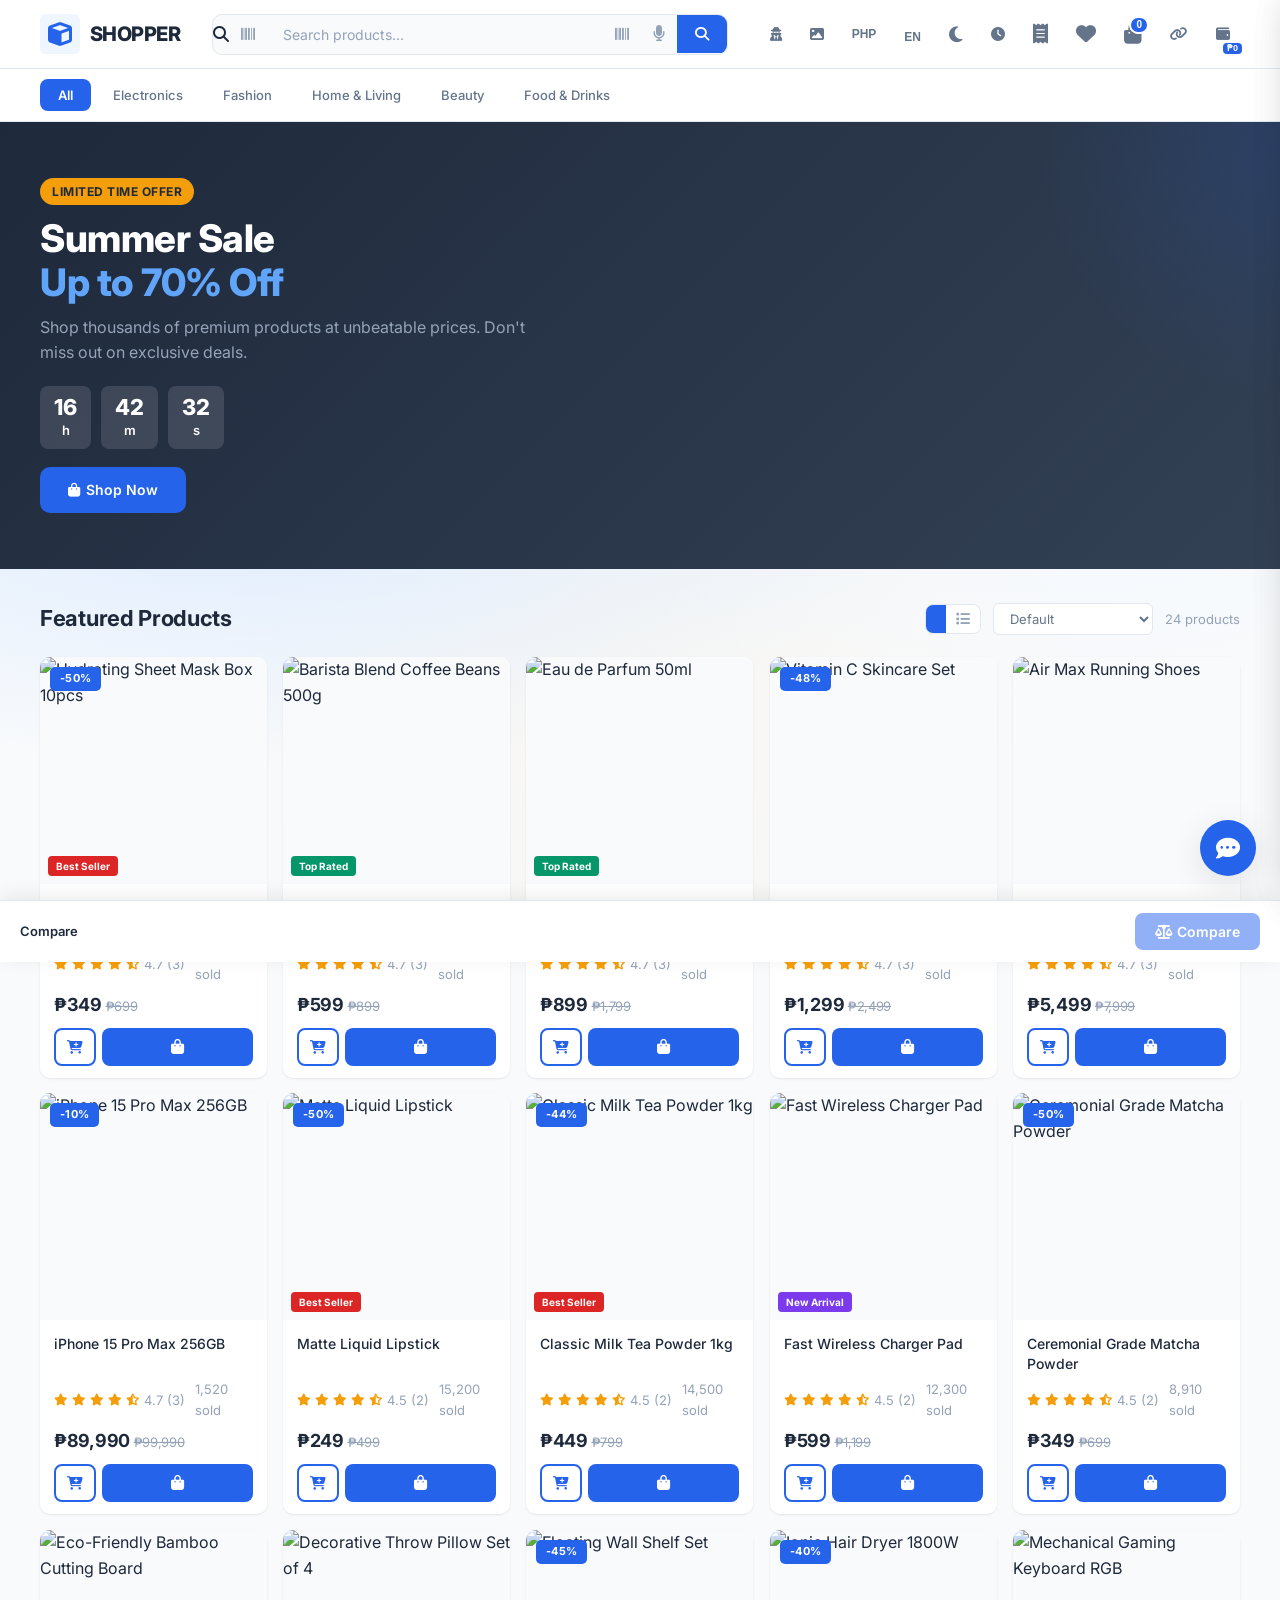
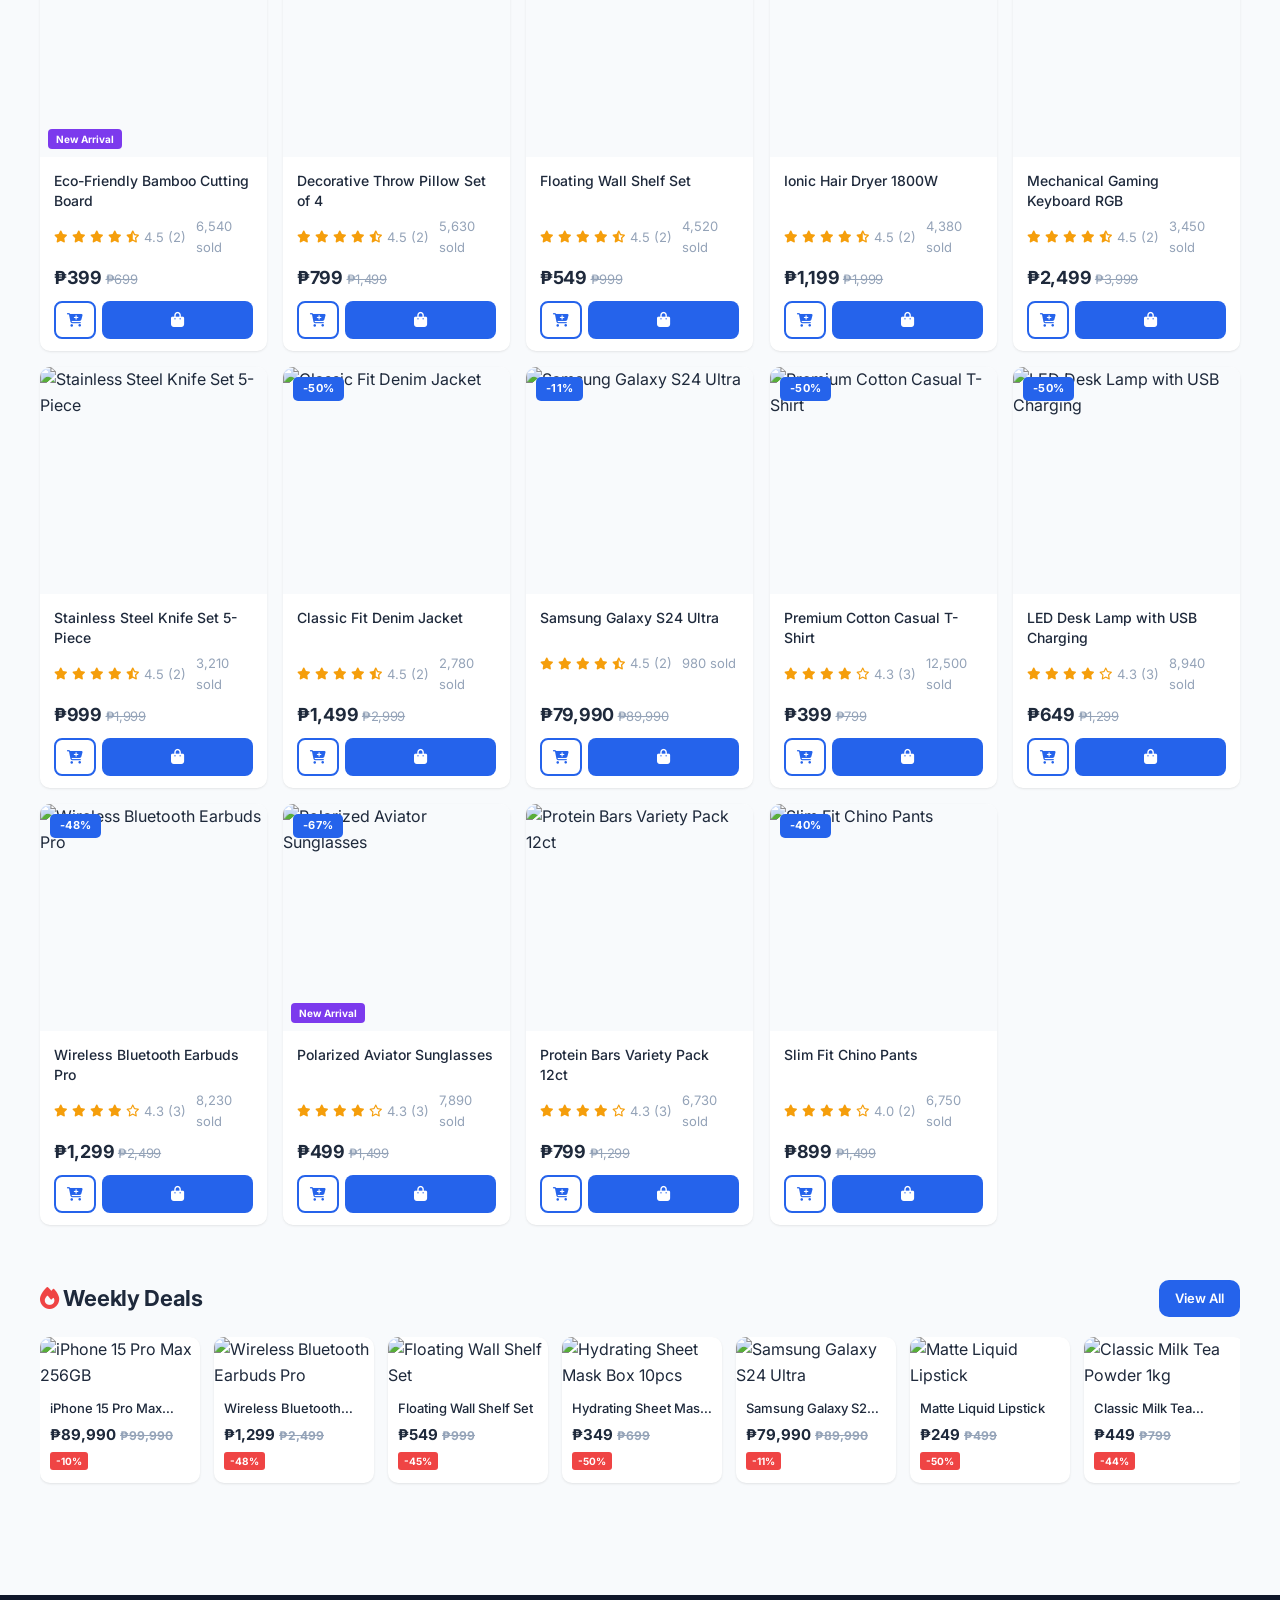
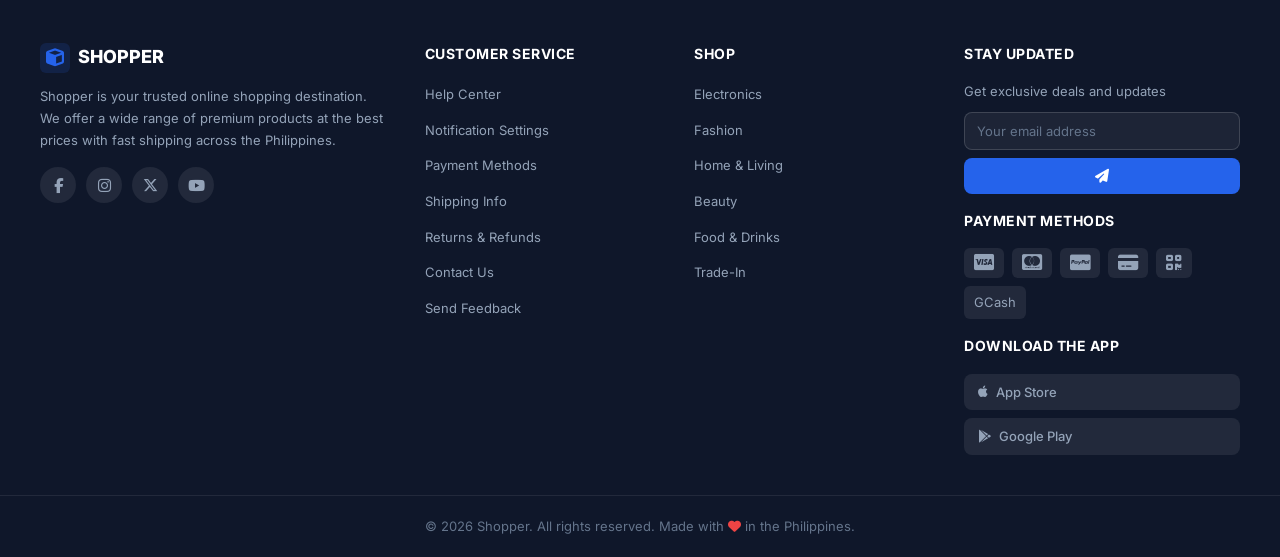
==== index.html @ 3dfdd05b "Add files via upload" ====
<!DOCTYPE html>
<html lang="en">
<head>
  <meta charset="UTF-8">
  <meta name="viewport" content="width=device-width, initial-scale=1.0">
  <meta name="theme-color" content="#2563eb">
  <meta name="apple-mobile-web-app-capable" content="yes">
  <meta name="apple-mobile-web-app-status-bar-style" content="default">
  <meta name="mobile-web-app-capable" content="yes">
  <link rel="manifest" href="manifest.json">
  <link rel="icon" href="icon.svg" type="image/svg+xml">
  <link rel="apple-touch-icon" href="icon.svg">
  <title>Shopper — Premium E-Commerce</title>
  <link rel="preconnect" href="https://fonts.googleapis.com">
  <link rel="preconnect" href="https://fonts.gstatic.com" crossorigin>
  <link href="https://fonts.googleapis.com/css2?family=Inter:wght@400;500;600;700;800&display=swap" rel="stylesheet">
  <link rel="stylesheet" href="https://cdnjs.cloudflare.com/ajax/libs/font-awesome/6.5.0/css/all.min.css">
  <link rel="stylesheet" href="style.css">
</head>
<body>

  <!-- HEADER -->
  <header class="header">
    <div class="container header-inner">
      <a href="#" class="logo">
        <i class="fas fa-cube"></i>
        <span>SHOPPER</span>
      </a>

      <div class="search-bar">
        <i class="fas fa-search search-icon"></i>
        <input type="text" id="searchInput" placeholder="Search products..." autocomplete="off">
        <button class="voice-btn" id="barcodeBtn" aria-label="Scan barcode" style="font-size:14px;"><i class="fas fa-barcode"></i></button>
        <button class="voice-btn" id="voiceBtn" aria-label="Voice search"><i class="fas fa-microphone"></i></button>
        <button class="search-btn"><i class="fas fa-search"></i></button>
      </div>

      <div class="header-actions">
        <button class="icon-btn currency-btn" id="currencyToggle" aria-label="Toggle currency">
          <span style="font-size:12px;font-weight:700;">PHP</span>
        </button>
        <button class="icon-btn" id="langToggle" aria-label="Toggle language">
          <span style="font-size:12px;font-weight:700;">EN</span>
        </button>
        <button class="icon-btn" id="darkToggle" aria-label="Toggle dark mode">
          <i class="fas fa-moon"></i>
        </button>
        <button class="icon-btn" id="ordersBtn" aria-label="My orders">
          <i class="fas fa-receipt"></i>
          <span class="notif-dot" id="notifDot"></span>
        </button>
        <button class="icon-btn" id="wishlistBtn" aria-label="Wishlist">
          <i class="fas fa-heart"></i>
          <span class="cart-badge wishlist-badge" id="wishlistBadge" style="display:none">0</span>
        </button>
        <button class="icon-btn" id="cartBtn" aria-label="Shopping cart">
          <i class="fas fa-shopping-bag"></i>
          <span class="cart-badge" id="cartBadge">0</span>
        </button>
      </div>
    </div>
  </header>

  <!-- CATEGORY NAV -->
  <nav class="category-nav">
    <div class="container">
      <div class="categories" id="categories">
        <button class="cat-btn active" data-cat="all">All</button>
        <button class="cat-btn" data-cat="electronics">Electronics</button>
        <button class="cat-btn" data-cat="fashion">Fashion</button>
        <button class="cat-btn" data-cat="home">Home & Living</button>
        <button class="cat-btn" data-cat="beauty">Beauty</button>
        <button class="cat-btn" data-cat="food">Food & Drinks</button>
      </div>
    </div>
  </nav>

  <!-- BANNER -->
  <section class="banner">
    <div class="container">
      <div class="banner-content">
        <span class="banner-tag">Limited Time Offer</span>
        <h1>Summer Sale<br><span class="banner-highlight">Up to 70% Off</span></h1>
        <p>Shop thousands of premium products at unbeatable prices. Don't miss out on exclusive deals.</p>
        <div class="countdown" id="countdown">
          <div><span id="cdHours">23</span>h</div>
          <div><span id="cdMins">59</span>m</div>
          <div><span id="cdSecs">59</span>s</div>
        </div>
        <a href="#" class="btn-primary"><i class="fas fa-bag-shopping"></i> Shop</a>
      </div>
    </div>
  </section>

  <!-- PRODUCTS -->
  <section class="products-section">
    <div class="container">
      <div class="section-header">
        <h2>Featured Products</h2>
        <div class="section-controls">
          <div class="view-toggle">
            <button class="view-btn active" data-view="grid" aria-label="Grid view"><i class="fas fa-grid-2"></i></button>
            <button class="view-btn" data-view="list" aria-label="List view"><i class="fas fa-list"></i></button>
          </div>
          <select class="sort-select" id="sortSelect">
            <option value="default">Default</option>
            <option value="price-asc">Price: Low to High</option>
            <option value="price-desc">Price: High to Low</option>
            <option value="rating">Highest Rated</option>
          </select>
          <span class="product-count" id="productCount">24 products</span>
        </div>
      </div>
      <div class="product-grid" id="productGrid"></div>
    </div>
  </section>

  <!-- WEEKLY DEALS -->
  <section class="products-section" style="padding-top:0;">
    <div class="container">
      <div class="section-header">
        <h2><i class="fas fa-fire" style="color:#ef4444;"></i> Weekly Deals</h2>
        <a href="#" class="btn-primary" style="padding:8px 16px;font-size:13px;">View All</a>
      </div>
      <div class="deals-carousel" id="dealsCarousel"></div>
    </div>
  </section>

  <!-- RECENTLY VIEWED -->
  <section class="products-section recent-section" id="recentSection" style="display:none;">
    <div class="container">
      <h3><i class="fas fa-clock-rotate"></i> Recently Viewed</h3>
      <div class="recent-scroll" id="recentScroll"></div>
    </div>
  </section>

  <!-- COMPARE BAR -->
  <div class="compare-bar" id="compareBar">
    <span style="font-size:13px;font-weight:600;white-space:nowrap;">Compare</span>
    <div class="compare-bar-items" id="compareItems"></div>
    <button class="compare-btn" id="compareBtn" disabled aria-label="Compare"><i class="fas fa-scale-balanced"></i> Compare</button>
  </div>

  <!-- CART SIDEBAR -->
  <div class="cart-overlay" id="cartOverlay"></div>
  <div class="cart-sidebar" id="cartSidebar">
    <div class="cart-header">
      <h3><i class="fas fa-shopping-bag"></i> Your Cart</h3>
      <button id="closeCart" aria-label="Close cart"><i class="fas fa-xmark"></i></button>
    </div>
    <div class="cart-body" id="cartBody">
      <div class="cart-empty">
        <i class="fas fa-shopping-bag"></i>
        <p>Your cart is empty</p>
        <small>Add some products to get started</small>
      </div>
    </div>
    <div class="cart-footer" id="cartFooter">
      <div class="cart-total">
        <span>Total</span>
        <span class="total-price" id="totalPrice">₱0.00</span>
      </div>
      <button class="checkout-btn" id="checkoutBtn" disabled aria-label="Checkout"><i class="fas fa-bag-shopping"></i></button>
    </div>
  </div>

  <!-- WISHLIST SIDEBAR -->
  <div class="cart-overlay" id="wishlistOverlay"></div>
  <div class="cart-sidebar" id="wishlistSidebar">
    <div class="cart-header">
      <h3><i class="fas fa-heart"></i> Your Wishlist</h3>
      <button id="closeWishlist" aria-label="Close wishlist"><i class="fas fa-xmark"></i></button>
    </div>
    <div class="cart-body" id="wishlistBody">
      <div class="cart-empty">
        <i class="fas fa-heart"></i>
        <p>Your wishlist is empty</p>
        <small>Save your favorite items here</small>
      </div>
    </div>
  </div>

  <!-- ORDER HISTORY MODAL -->
  <div class="checkout-overlay" id="ordersOverlay"></div>
  <div class="checkout-modal" id="ordersModal">
    <div class="checkout-header">
      <h3><i class="fas fa-receipt"></i> My Orders</h3>
      <button id="closeOrders" aria-label="Close orders"><i class="fas fa-xmark"></i></button>
    </div>
    <div class="checkout-body" id="ordersBody">
      <div class="cart-empty">
        <i class="fas fa-box"></i>
        <p>No orders yet</p>
        <small>Your completed orders will appear here</small>
      </div>
    </div>
  </div>

  <!-- PRODUCT MODAL -->
  <div class="modal-overlay" id="modalOverlay"></div>
  <div class="product-modal" id="productModal">
    <button class="modal-close" id="modalClose" aria-label="Close modal"><i class="fas fa-xmark"></i></button>
    <div class="modal-body" id="modalBody"></div>
  </div>

  <!-- CHECKOUT MODAL -->
  <div class="checkout-overlay" id="checkoutOverlay"></div>
  <div class="checkout-modal" id="checkoutModal">
    <div class="checkout-header">
      <h3><i class="fas fa-receipt"></i> Order Summary</h3>
      <button id="closeCheckout" aria-label="Close checkout"><i class="fas fa-xmark"></i></button>
    </div>
    <div class="checkout-body" id="checkoutBody"></div>
    <div class="checkout-footer">
      <div class="checkout-total">
        <span>Total</span>
        <span id="checkoutTotal">₱0.00</span>
      </div>
      <button class="place-order-btn" id="placeOrder" aria-label="Place order"><i class="fas fa-check"></i> Order</button>
    </div>
  </div>

  <!-- FOOTER -->
  <footer class="footer">
    <div class="container">
      <div class="footer-grid">
        <div class="footer-col">
          <div class="footer-logo">
            <i class="fas fa-cube"></i>
            <span>SHOPPER</span>
          </div>
          <p class="footer-desc">Shopper is your trusted online shopping destination. We offer a wide range of premium products at the best prices with fast shipping across the Philippines.</p>
          <div class="footer-social">
            <a href="#" aria-label="Facebook"><i class="fab fa-facebook-f"></i></a>
            <a href="#" aria-label="Instagram"><i class="fab fa-instagram"></i></a>
            <a href="#" aria-label="Twitter"><i class="fab fa-x-twitter"></i></a>
            <a href="#" aria-label="YouTube"><i class="fab fa-youtube"></i></a>
          </div>
        </div>
        <div class="footer-col">
          <h4>Customer Service</h4>
          <ul>
            <li><a href="#">Help Center</a></li>
            <li><a href="#" id="notifPrefsLink">Notification Settings</a></li>
            <li><a href="#">Payment Methods</a></li>
            <li><a href="#">Shipping Info</a></li>
            <li><a href="#">Returns & Refunds</a></li>
            <li><a href="#">Contact Us</a></li>
          </ul>
        </div>
        <div class="footer-col">
          <h4>Shop</h4>
          <ul>
            <li><a href="#">Electronics</a></li>
            <li><a href="#">Fashion</a></li>
            <li><a href="#">Home & Living</a></li>
            <li><a href="#">Beauty</a></li>
            <li><a href="#">Food & Drinks</a></li>
          </ul>
        </div>
        <div class="footer-col">
          <h4>Stay Updated</h4>
          <div class="newsletter-form">
            <p style="font-size:13px;color:#94a3b8;margin-bottom:10px;">Get exclusive deals and updates</p>
            <input type="email" id="newsletterEmail" placeholder="Your email address">
            <button id="newsletterBtn" class="newsletter-btn"><i class="fas fa-paper-plane"></i></button>
          </div>
          <h4 style="margin-top:16px;">Payment Methods</h4>
          <div class="payment-icons">
            <span><i class="fab fa-cc-visa"></i></span>
            <span><i class="fab fa-cc-mastercard"></i></span>
            <span><i class="fab fa-cc-paypal"></i></span>
            <span><i class="fas fa-credit-card"></i></span>
            <span><i class="fas fa-qrcode"></i></span>
            <span>GCash</span>
          </div>
          <h4 style="margin-top:16px;">Download the App</h4>
          <div class="app-badges">
            <a href="#" class="app-badge"><i class="fab fa-apple"></i> App Store</a>
            <a href="#" class="app-badge"><i class="fab fa-google-play"></i> Google Play</a>
          </div>
        </div>
      </div>
    </div>
    <div class="footer-bottom">
      <div class="container">
        <p>&copy; 2026 Shopper. All rights reserved. Made with <i class="fas fa-heart" style="color:#ef4444;"></i> in the Philippines.</p>
      </div>
    </div>
  </footer>

  <!-- TOAST -->
  <div class="toast" id="toast"></div>

  <!-- CHAT BUBBLE -->
  <div class="chat-bubble" id="chatBubble">
    <button class="chat-btn" id="chatBtn" aria-label="Customer support"><i class="fas fa-comment-dots"></i></button>
    <div class="chat-box" id="chatBox">
      <div class="chat-header"><i class="fas fa-headset"></i> Customer Support</div>
      <div class="chat-msg">Hello! How can we help you today? 😊</div>
      <div class="chat-actions">
        <button class="chat-action" data-msg="Where is my order?">Where is my order?</button>
        <button class="chat-action" data-msg="I want to return an item">I want to return an item</button>
        <button class="chat-action" data-msg="Payment issues">Payment issues</button>
        <button class="chat-action" data-msg="Shipping information">Shipping information</button>
      </div>
      <div class="chat-input-row">
        <input type="text" id="chatInput" placeholder="Type a message..." class="chat-input">
        <button class="chat-send" id="chatSend"><i class="fas fa-paper-plane"></i></button>
      </div>
    </div>
  </div>

  <!-- SCROLL TO TOP -->
  <button class="scroll-top" id="scrollTop" aria-label="Scroll to top"><i class="fas fa-chevron-up"></i></button>

  <script src="script.js"></script>
</body>
</html>
---- style.css ----
*,
*::before,
*::after {
  margin: 0;
  padding: 0;
  box-sizing: border-box;
}

:root {
  --primary: #2563eb;
  --primary-dark: #1d4ed8;
  --primary-light: #eff6ff;
  --primary-50: #dbeafe;
  --accent: #f59e0b;
  --accent-dark: #d97706;
  --text: #1e293b;
  --text-secondary: #64748b;
  --text-muted: #94a3b8;
  --bg: #f8fafc;
  --surface: #ffffff;
  --border: #e2e8f0;
  --border-light: #f1f5f9;
  --shadow-sm: 0 1px 3px rgba(0,0,0,.06), 0 1px 2px rgba(0,0,0,.04);
  --shadow: 0 4px 16px rgba(0,0,0,.06);
  --shadow-lg: 0 8px 32px rgba(0,0,0,.1);
  --shadow-3d: 0 12px 48px rgba(0,0,0,.12), 0 4px 12px rgba(0,0,0,.06);
  --radius-sm: 6px;
  --radius: 10px;
  --radius-lg: 16px;
  --transition: .25s cubic-bezier(.34,1.56,.64,1);
  --transition-smooth: .4s cubic-bezier(.22,1,.36,1);
}

[data-theme="dark"] {
  --primary: #3b82f6;
  --primary-dark: #2563eb;
  --primary-light: #1e293b;
  --primary-50: #1e3a5f;
  --accent: #fbbf24;
  --accent-dark: #f59e0b;
  --text: #f1f5f9;
  --text-secondary: #94a3b8;
  --text-muted: #64748b;
  --bg: #0f172a;
  --surface: #1e293b;
  --border: #334155;
  --border-light: #1e293b;
  --shadow-sm: 0 1px 3px rgba(0,0,0,.3), 0 1px 2px rgba(0,0,0,.2);
  --shadow: 0 4px 16px rgba(0,0,0,.3);
  --shadow-lg: 0 8px 32px rgba(0,0,0,.4);
}

[data-theme="dark"] body {
  background-image: radial-gradient(ellipse at 20% 50%, rgba(59,130,246,.06) 0%, transparent 50%),
                    radial-gradient(ellipse at 80% 20%, rgba(59,130,246,.04) 0%, transparent 50%),
                    radial-gradient(ellipse at 50% 80%, rgba(251,191,36,.03) 0%, transparent 50%);
}

html { scroll-behavior: smooth; }

body {
  font-family: 'Inter', -apple-system, BlinkMacSystemFont, sans-serif;
  background: var(--bg);
  color: var(--text);
  line-height: 1.6;
  -webkit-font-smoothing: antialiased;
  background-image: radial-gradient(ellipse at 20% 50%, var(--primary-50) 0%, transparent 50%),
                    radial-gradient(ellipse at 80% 20%, var(--primary-light) 0%, transparent 50%),
                    radial-gradient(ellipse at 50% 80%, rgba(245,158,11,.04) 0%, transparent 50%);
  background-attachment: fixed;
}

::selection { background: var(--primary); color: #fff; }

.container { max-width: 1240px; margin: 0 auto; padding: 0 20px; }

/* HEADER */
.header {
  background: var(--surface);
  border-bottom: 1px solid var(--border);
  position: sticky;
  top: 0;
  z-index: 100;
}

.header {
  transition: box-shadow .3s ease;
}

.header-scrolled { box-shadow: var(--shadow-lg); }

.header-inner {
  display: flex;
  align-items: center;
  gap: 32px;
  height: 68px;
}

.logo {
  text-decoration: none;
  display: flex;
  align-items: center;
  gap: 10px;
  font-size: 20px;
  font-weight: 800;
  color: var(--text);
  letter-spacing: -.5px;
}

.logo i {
  font-size: 24px;
  color: var(--primary);
  background: var(--primary-light);
  padding: 8px;
  border-radius: var(--radius-sm);
}

.search-bar {
  flex: 1;
  display: flex;
  align-items: center;
  background: var(--bg);
  border: 1px solid var(--border);
  border-radius: 10px;
  overflow: hidden;
  transition: var(--transition);
  max-width: 520px;
}

.search-bar:focus-within {
  border-color: var(--primary);
  background: var(--surface);
  box-shadow: 0 0 0 3px var(--primary-50);
}

.search-bar input {
  flex: 1;
  border: none;
  padding: 11px 16px;
  font-size: 14px;
  font-family: inherit;
  background: transparent;
  outline: none;
  color: var(--text);
}

.search-bar input::placeholder { color: var(--text-muted); }

.search-btn {
  background: var(--primary);
  color: #fff;
  border: none;
  padding: 11px 18px;
  cursor: pointer;
  font-size: 14px;
  transition: var(--transition);
  position: relative;
  overflow: hidden;
}

.search-btn::before {
  content: '';
  position: absolute;
  inset: 0;
  background: linear-gradient(135deg, rgba(255,255,255,.15), transparent 50%);
  opacity: 0;
  transition: opacity .3s ease;
}

.search-btn:hover { background: var(--primary-dark); }
.search-btn:hover::before { opacity: 1; }
.search-btn:active { transform: scale(.96); }

.header-actions { display: flex; align-items: center; gap: 8px; }

.icon-btn {
  position: relative;
  background: none;
  border: none;
  font-size: 20px;
  color: var(--text-secondary);
  cursor: pointer;
  padding: 10px;
  border-radius: 50%;
  transition: var(--transition);
  transform: scale(1);
}

.icon-btn:hover { background: var(--bg); color: var(--primary); transform: scale(1.1); }
.icon-btn:active { transform: scale(.9); }

.icon-btn .fa-moon,
.icon-btn .fa-sun { font-size: 18px; }

@keyframes badgePop {
  0% { transform: scale(1); }
  50% { transform: scale(1.3); }
  100% { transform: scale(1); }
}

.cart-badge {
  position: absolute;
  top: 3px;
  right: 3px;
  background: var(--primary);
  color: #fff;
  font-size: 10px;
  font-weight: 700;
  min-width: 18px;
  height: 18px;
  border-radius: 9px;
  display: flex;
  align-items: center;
  justify-content: center;
  padding: 0 5px;
  border: 2px solid var(--surface);
  transition: transform .2s ease;
}

.badge-pop { animation: badgePop .35s cubic-bezier(.34,1.56,.64,1); }

/* CATEGORY NAV */
.category-nav {
  background: var(--surface);
  border-bottom: 1px solid var(--border);
  overflow-x: auto;
  position: sticky;
  top: 68px;
  z-index: 99;
  -ms-overflow-style: none;
  scrollbar-width: none;
}

.category-nav::-webkit-scrollbar { display: none; }

.categories {
  display: flex;
  gap: 4px;
  padding: 10px 0;
}

.cat-btn {
  background: none;
  border: none;
  padding: 8px 18px;
  font-size: 13px;
  font-weight: 500;
  font-family: inherit;
  color: var(--text-secondary);
  cursor: pointer;
  white-space: nowrap;
  border-radius: 8px;
  transition: var(--transition);
  position: relative;
}

.cat-btn::after {
  content: '';
  position: absolute;
  bottom: 4px;
  left: 50%;
  width: 0;
  height: 2px;
  background: var(--primary);
  border-radius: 2px;
  transition: all .3s cubic-bezier(.34,1.56,.64,1);
  transform: translateX(-50%);
}

.cat-btn:hover::after,
.cat-btn.active::after { width: 60%; }

.cat-btn:hover { color: var(--primary); background: var(--primary-light); }

.cat-btn.active {
  color: #fff;
  background: var(--primary);
  font-weight: 600;
}

.cat-btn:active { transform: scale(.95); }

/* BANNER */
.banner {
  background: linear-gradient(135deg, #1e293b 0%, #334155 100%);
  color: #fff;
  padding: 56px 0;
  margin-bottom: 32px;
  position: relative;
  overflow: hidden;
}

.banner::before {
  content: '';
  position: absolute;
  top: -50%;
  right: -20%;
  width: 500px;
  height: 500px;
  background: radial-gradient(circle, rgba(37,99,235,.15) 0%, transparent 70%);
  border-radius: 50%;
}

.banner-content {
  position: relative;
  z-index: 1;
  animation: fadeSlideUp .6s cubic-bezier(.34,1.56,.64,1) backwards;
}

.banner-content > * { animation: fadeSlideUp .6s cubic-bezier(.34,1.56,.64,1) backwards; }
.banner-tag { animation-delay: .05s; }
.banner-content h1 { animation-delay: .1s; }
.banner-content p { animation-delay: .15s; }
.banner-content .btn-primary { animation-delay: .2s; }

.banner-tag {
  display: inline-block;
  background: var(--accent);
  color: #1e293b;
  font-size: 12px;
  font-weight: 700;
  padding: 4px 12px;
  border-radius: 20px;
  text-transform: uppercase;
  letter-spacing: .5px;
  margin-bottom: 12px;
}

.banner-content h1 {
  font-size: 38px;
  font-weight: 800;
  line-height: 1.15;
  margin-bottom: 10px;
  letter-spacing: -.5px;
}

.banner-highlight { color: #60a5fa; }

.banner-content p {
  font-size: 16px;
  color: #94a3b8;
  margin-bottom: 20px;
  max-width: 500px;
}

.btn-primary {
  display: inline-flex;
  align-items: center;
  gap: 6px;
  background: var(--primary);
  color: #fff;
  padding: 12px 28px;
  border-radius: 10px;
  text-decoration: none;
  font-weight: 600;
  font-size: 14px;
  font-family: inherit;
  transition: var(--transition);
  position: relative;
  overflow: hidden;
}

.btn-primary::before {
  content: '';
  position: absolute;
  inset: 0;
  background: linear-gradient(135deg, rgba(255,255,255,.15), transparent 50%);
  opacity: 0;
  transition: opacity .3s ease;
}

.btn-primary:hover { background: var(--primary-dark); transform: translateY(-2px); }
.btn-primary:hover::before { opacity: 1; }
.btn-primary:active { transform: translateY(0) scale(.98); }

/* PRODUCTS */
.products-section { padding-bottom: 56px; }

.section-header {
  display: flex;
  justify-content: space-between;
  align-items: center;
  margin-bottom: 20px;
}

.section-header h2 {
  font-size: 22px;
  font-weight: 700;
  letter-spacing: -.3px;
}

.product-count { font-size: 13px; color: var(--text-muted); }

.section-controls {
  display: flex;
  align-items: center;
  gap: 12px;
}

.sort-select {
  padding: 6px 12px;
  border: 1px solid var(--border);
  border-radius: var(--radius-sm);
  font-size: 13px;
  font-family: inherit;
  color: var(--text-secondary);
  background: var(--surface);
  cursor: pointer;
  outline: none;
  transition: var(--transition);
  transform: scale(1);
}

.sort-select:focus { border-color: var(--primary); box-shadow: 0 0 0 3px var(--primary-50); }
.sort-select:hover { border-color: var(--text-muted); }

@keyframes cardIn {
  from { opacity: 0; transform: translateY(24px) scale(.96); }
  to { opacity: 1; transform: translateY(0) scale(1); }
}

@keyframes fadeSlideUp {
  from { opacity: 0; transform: translateY(30px); }
  to { opacity: 1; transform: translateY(0); }
}

/* PWA Install button */
.install-btn {
  background: #2563eb;
  color: #fff;
  border: none;
  padding: 10px 20px;
  border-radius: 8px;
  font-size: 14px;
  cursor: pointer;
  display: inline-flex;
  align-items: center;
  gap: 8px;
  font-weight: 600;
  transition: background .3s;
  margin-top: 10px;
}
.install-btn:hover { background: #1d4ed8; }
[data-theme="dark"] .install-btn { background: #3b82f6; }
[data-theme="dark"] .install-btn:hover { background: #60a5fa; }

@keyframes fadeIn {
  from { opacity: 0; }
  to { opacity: 1; }
}

.product-grid {
  display: grid;
  grid-template-columns: repeat(auto-fill, minmax(200px, 1fr));
  gap: 16px;
  perspective: 1200px;
}

.product-card {
  animation: cardIn .45s cubic-bezier(.34,1.56,.64,1) backwards;
}

.product-card:nth-child(1) { animation-delay: .02s; }
.product-card:nth-child(2) { animation-delay: .04s; }
.product-card:nth-child(3) { animation-delay: .06s; }
.product-card:nth-child(4) { animation-delay: .08s; }
.product-card:nth-child(5) { animation-delay: .10s; }
.product-card:nth-child(6) { animation-delay: .12s; }
.product-card:nth-child(7) { animation-delay: .14s; }
.product-card:nth-child(8) { animation-delay: .16s; }
.product-card:nth-child(9) { animation-delay: .18s; }
.product-card:nth-child(10) { animation-delay: .20s; }
.product-card:nth-child(11) { animation-delay: .22s; }
.product-card:nth-child(12) { animation-delay: .24s; }
.product-card:nth-child(13) { animation-delay: .26s; }
.product-card:nth-child(14) { animation-delay: .28s; }
.product-card:nth-child(15) { animation-delay: .30s; }
.product-card:nth-child(16) { animation-delay: .32s; }
.product-card:nth-child(17) { animation-delay: .34s; }
.product-card:nth-child(18) { animation-delay: .36s; }
.product-card:nth-child(19) { animation-delay: .38s; }
.product-card:nth-child(20) { animation-delay: .40s; }
.product-card:nth-child(21) { animation-delay: .42s; }
.product-card:nth-child(22) { animation-delay: .44s; }
.product-card:nth-child(23) { animation-delay: .46s; }
.product-card:nth-child(24) { animation-delay: .48s; }

.product-card {
  background: var(--surface);
  border-radius: var(--radius);
  overflow: hidden;
  box-shadow: var(--shadow-sm);
  cursor: pointer;
  transition: transform .35s cubic-bezier(.34,1.56,.64,1), box-shadow .35s ease;
  position: relative;
  display: flex;
  flex-direction: column;
  transform-style: preserve-3d;
  will-change: transform;
}

.product-card:hover {
  box-shadow: var(--shadow-3d);
  transform: translateY(-6px) rotateX(2deg) scale(1.02);
}

.product-card:active { transform: translateY(-2px) scale(.98); }

.product-img-wrap {
  position: relative;
  overflow: hidden;
  background: var(--bg);
}

.product-img {
  width: 100%;
  aspect-ratio: 1;
  object-fit: cover;
  display: block;
  transition: transform .35s ease;
}

.product-card:hover .product-img { transform: scale(1.05); }

.wishlist-heart {
  position: absolute;
  top: 10px;
  right: 10px;
  background: rgba(255,255,255,.9);
  border: none;
  width: 34px;
  height: 34px;
  border-radius: 50%;
  display: flex;
  align-items: center;
  justify-content: center;
  cursor: pointer;
  font-size: 16px;
  color: var(--text-muted);
  transition: all .3s cubic-bezier(.34,1.56,.64,1);
  z-index: 2;
  opacity: 0;
  transform: scale(.8);
}

.product-card:hover .wishlist-heart { opacity: 1; transform: scale(1); }

.wishlist-heart:hover { background: var(--surface); transform: scale(1.15) !important; }

.wishlist-heart.active { color: #ef4444; opacity: 1; transform: scale(1); }
.wishlist-heart.active i { font-weight: 900; }
.wishlist-heart.active:hover { transform: scale(1.15) !important; }

@keyframes badgePulse {
  0%, 100% { transform: scale(1); }
  50% { transform: scale(1.05); }
}

.product-badge {
  position: absolute;
  top: 10px;
  left: 10px;
  background: var(--primary);
  color: #fff;
  font-size: 11px;
  font-weight: 700;
  padding: 3px 10px;
  border-radius: 5px;
  letter-spacing: .3px;
  animation: badgePulse 2s ease-in-out infinite;
}

.product-info {
  padding: 14px 14px 8px;
  flex: 1;
  display: flex;
  flex-direction: column;
}

.product-name {
  font-size: 14px;
  font-weight: 500;
  line-height: 1.4;
  display: -webkit-box;
  -webkit-line-clamp: 2;
  -webkit-box-orient: vertical;
  overflow: hidden;
  min-height: 39px;
  margin-bottom: 6px;
  color: var(--text);
}

.product-rating {
  font-size: 13px;
  color: var(--text-muted);
  margin-bottom: 6px;
  display: flex;
  align-items: center;
  gap: 4px;
}

.product-rating i { color: var(--accent); font-size: 12px; }

.product-price-row {
  margin-top: auto;
  display: flex;
  align-items: flex-end;
  gap: 6px;
  flex-wrap: wrap;
}

.product-price {
  font-size: 18px;
  font-weight: 700;
  color: var(--text);
  letter-spacing: -.3px;
}

.product-price .orig-price {
  font-size: 13px;
  font-weight: 400;
  color: var(--text-muted);
  text-decoration: line-through;
}

.add-cart-btn {
  width: 100%;
  padding: 10px;
  border: none;
  background: var(--primary);
  color: #fff;
  font-size: 13px;
  font-weight: 600;
  font-family: inherit;
  cursor: pointer;
  transition: var(--transition);
  display: flex;
  align-items: center;
  justify-content: center;
  gap: 6px;
  margin-top: auto;
  position: relative;
}

.add-cart-btn::before {
  content: '';
  position: absolute;
  inset: 0;
  background: linear-gradient(135deg, rgba(255,255,255,.15), transparent 50%);
  opacity: 0;
  transition: opacity .3s ease;
}

.add-cart-btn:hover { background: var(--primary-dark); }
.add-cart-btn:hover::before { opacity: 1; }
.add-cart-btn:active { transform: scale(.97); }

.add-cart-btn i { font-size: 14px; transition: transform .3s ease; }
.add-cart-btn:hover i { transform: translateX(2px) scale(1.1); }

.product-actions {
  display: flex;
  gap: 6px;
  padding: 0 14px 12px;
  margin-top: auto;
}

.product-actions .add-cart-btn {
  flex: 0 0 42px;
  padding: 10px;
  border: 2px solid var(--primary);
  background: transparent;
  color: var(--primary);
  border-radius: 8px;
  font-size: 14px;
  font-family: inherit;
  cursor: pointer;
  transition: var(--transition);
  position: relative;
  display: flex;
  align-items: center;
  justify-content: center;
}

.product-actions .add-cart-btn:hover {
  background: var(--primary);
  color: #fff;
  transform: translateY(-1px);
}

.product-actions .add-cart-btn:active { transform: scale(.93); }

.product-actions .add-cart-btn::after,
.buy-now-btn::after {
  content: attr(aria-label);
  position: absolute;
  bottom: calc(100% + 6px);
  left: 50%;
  transform: translateX(-50%) scale(.9);
  background: var(--text);
  color: #fff;
  font-size: 11px;
  font-weight: 500;
  padding: 4px 10px;
  border-radius: 5px;
  white-space: nowrap;
  opacity: 0;
  pointer-events: none;
  transition: all .2s ease;
}

.product-actions .add-cart-btn:hover::after,
.buy-now-btn:hover::after {
  opacity: 1;
  transform: translateX(-50%) scale(1);
}

.buy-now-btn {
  flex: 1;
  border-radius: 8px;
  padding: 10px;
  background: var(--primary);
  color: #fff;
  border: none;
  font-size: 15px;
  font-family: inherit;
  cursor: pointer;
  transition: var(--transition);
  position: relative;
  display: flex;
  align-items: center;
  justify-content: center;
}

.buy-now-btn:hover {
  background: var(--primary-dark);
  transform: translateY(-1px);
}

.buy-now-btn:active { transform: scale(.97); }

.modal-btn-group {
  display: flex;
  gap: 10px;
  margin-bottom: 24px;
}

.modal-btn-group .modal-add-btn {
  margin-bottom: 0;
  flex: 0 0 52px;
  padding: 14px;
  border: 2px solid var(--primary);
  background: transparent;
  color: var(--primary);
  border-radius: var(--radius);
  font-size: 16px;
  font-family: inherit;
  cursor: pointer;
  transition: var(--transition);
  position: relative;
  display: flex;
  align-items: center;
  justify-content: center;
}

.modal-btn-group .modal-add-btn::after,
.modal-buy-btn::after {
  content: attr(aria-label);
  position: absolute;
  bottom: calc(100% + 6px);
  left: 50%;
  transform: translateX(-50%) scale(.9);
  background: var(--text);
  color: #fff;
  font-size: 11px;
  font-weight: 500;
  padding: 4px 10px;
  border-radius: 5px;
  white-space: nowrap;
  opacity: 0;
  pointer-events: none;
  transition: all .2s ease;
}

.modal-btn-group .modal-add-btn:hover {
  background: var(--primary);
  color: #fff;
  transform: translateY(-1px);
}

.modal-btn-group .modal-add-btn:active { transform: scale(.93); }

.modal-btn-group .modal-add-btn:hover::after,
.modal-buy-btn:hover::after {
  opacity: 1;
  transform: translateX(-50%) scale(1);
}

.modal-buy-btn {
  flex: 1;
  padding: 14px;
  background: var(--primary);
  color: #fff;
  border: none;
  border-radius: var(--radius);
  font-size: 16px;
  font-family: inherit;
  cursor: pointer;
  transition: var(--transition);
  position: relative;
  display: flex;
  align-items: center;
  justify-content: center;
}

.modal-buy-btn:hover {
  background: var(--primary-dark);
  transform: translateY(-1px);
}

.modal-buy-btn:active { transform: scale(.97); }

/* CART SIDEBAR */
.cart-overlay,
.modal-overlay,
.checkout-overlay {
  position: fixed;
  inset: 0;
  background: rgba(15,23,42,.6);
  backdrop-filter: blur(4px);
  -webkit-backdrop-filter: blur(4px);
  z-index: 200;
  opacity: 0;
  pointer-events: none;
  transition: opacity .35s ease;
}

.cart-overlay.active,
.modal-overlay.active,
.checkout-overlay.active {
  opacity: 1;
  pointer-events: auto;
}

.cart-sidebar {
  position: fixed;
  top: 0;
  right: -420px;
  width: 400px;
  max-width: 100vw;
  height: 100%;
  background: var(--surface);
  z-index: 201;
  display: flex;
  flex-direction: column;
  transition: right .45s cubic-bezier(.34,1.56,.64,1);
  box-shadow: -8px 0 40px rgba(0,0,0,.12);
}

.cart-sidebar.active { right: 0; }

.cart-header {
  display: flex;
  justify-content: space-between;
  align-items: center;
  padding: 20px 24px;
  border-bottom: 1px solid var(--border);
}

.cart-header h3 {
  font-size: 17px;
  font-weight: 700;
  display: flex;
  align-items: center;
  gap: 8px;
}

.cart-header h3 i { color: var(--primary); }

.cart-header button {
  background: none;
  border: none;
  font-size: 18px;
  cursor: pointer;
  color: var(--text-muted);
  padding: 6px;
  border-radius: 6px;
  transition: var(--transition);
}

.cart-header button:hover { background: var(--bg); color: var(--text); }

.cart-body {
  flex: 1;
  overflow-y: auto;
  padding: 8px 24px;
}

.cart-empty {
  text-align: center;
  padding: 60px 20px;
  color: var(--text-muted);
}

.cart-empty i {
  font-size: 48px;
  margin-bottom: 12px;
  opacity: .3;
}

.cart-empty p { font-size: 15px; font-weight: 500; color: var(--text-secondary); margin-bottom: 4px; }

.cart-empty small { font-size: 13px; }

.cart-item {
  display: flex;
  gap: 14px;
  padding: 16px 0;
  border-bottom: 1px solid var(--border-light);
}

.cart-item-img {
  width: 80px;
  height: 80px;
  object-fit: cover;
  border-radius: 8px;
  flex-shrink: 0;
  background: var(--bg);
}

.cart-item-info { flex: 1; min-width: 0; }

.cart-item-name {
  font-size: 14px;
  font-weight: 500;
  display: -webkit-box;
  -webkit-line-clamp: 2;
  -webkit-box-orient: vertical;
  overflow: hidden;
  margin-bottom: 4px;
}

.cart-item-price {
  font-size: 15px;
  font-weight: 700;
  color: var(--text);
  margin-bottom: 8px;
}

.cart-item-actions {
  display: flex;
  align-items: center;
  gap: 8px;
}

.cart-qty-btn {
  width: 30px;
  height: 30px;
  border: 1px solid var(--border);
  background: var(--surface);
  border-radius: 6px;
  cursor: pointer;
  font-size: 15px;
  display: flex;
  align-items: center;
  justify-content: center;
  transition: var(--transition);
  color: var(--text-secondary);
  font-family: inherit;
  transform: scale(1);
}

.cart-qty-btn:hover { background: var(--bg); border-color: var(--text-muted); transform: scale(1.1); }
.cart-qty-btn:active { transform: scale(.9); }

.cart-qty {
  font-size: 14px;
  font-weight: 600;
  min-width: 28px;
  text-align: center;
}

.cart-remove {
  margin-left: auto;
  background: none;
  border: none;
  color: var(--text-muted);
  cursor: pointer;
  font-size: 15px;
  padding: 6px;
  border-radius: 6px;
  transition: var(--transition);
}

.cart-remove:hover { background: #fef2f2; color: #ef4444; }

.cart-footer {
  border-top: 1px solid var(--border);
  padding: 16px 24px 20px;
}

.cart-total {
  display: flex;
  justify-content: space-between;
  align-items: center;
  font-size: 15px;
  font-weight: 500;
  margin-bottom: 14px;
}

.total-price { font-size: 22px; font-weight: 700; color: var(--text); }

.checkout-btn {
  width: 100%;
  padding: 14px;
  background: var(--primary);
  color: #fff;
  border: none;
  border-radius: var(--radius);
  font-size: 18px;
  font-family: inherit;
  cursor: pointer;
  transition: var(--transition);
  position: relative;
  overflow: hidden;
}

.checkout-btn::before {
  content: '';
  position: absolute;
  inset: 0;
  background: linear-gradient(135deg, rgba(255,255,255,.15), transparent 50%);
  opacity: 0;
  transition: opacity .3s ease;
}

.checkout-btn:hover { background: var(--primary-dark); }
.checkout-btn:hover::before { opacity: 1; }
.checkout-btn:active { transform: scale(.97); }

.checkout-btn:disabled {
  background: var(--border);
  color: var(--text-muted);
  cursor: not-allowed;
  transform: none;
}

.checkout-btn:disabled::before { display: none; }

/* PRODUCT MODAL */
.product-modal {
  position: fixed;
  top: 50%;
  left: 50%;
  transform: translate(-50%, -50%) scale(.9);
  background: var(--surface);
  border-radius: var(--radius-lg);
  z-index: 201;
  max-width: 820px;
  width: calc(100% - 32px);
  max-height: 90vh;
  overflow-y: auto;
  opacity: 0;
  pointer-events: none;
  transition: all .4s cubic-bezier(.34,1.56,.64,1);
}

.product-modal.active {
  opacity: 1;
  pointer-events: auto;
  transform: translate(-50%, -50%) scale(1);
}

.modal-close {
  position: absolute;
  top: 14px;
  right: 14px;
  background: var(--bg);
  border: none;
  font-size: 16px;
  width: 36px;
  height: 36px;
  border-radius: 50%;
  cursor: pointer;
  z-index: 10;
  display: flex;
  align-items: center;
  justify-content: center;
  color: var(--text-secondary);
  transition: var(--transition);
}

.modal-close:hover { background: var(--border); }

.modal-layout {
  display: flex;
  flex-direction: column;
  gap: 20px;
  padding: 28px;
}

.modal-left {
  display: flex;
  align-items: center;
  justify-content: center;
}

.modal-img-wrap {
  position: relative;
  overflow: hidden;
  border-radius: var(--radius);
  width: 100%;
  max-width: 400px;
  aspect-ratio: 1;
  background: var(--bg);
  cursor: crosshair;
  display: flex;
  align-items: center;
  justify-content: center;
}

.modal-img {
  width: 100%;
  height: 100%;
  object-fit: cover;
  display: block;
  transition: transform .3s ease;
}

.modal-img-wrap.zoomed .modal-img { transform: scale(2); }

.modal-img-zoom-lens {
  position: absolute;
  top: 0;
  left: 0;
  width: 100px;
  height: 100px;
  border: 2px solid var(--primary);
  border-radius: 50%;
  background: rgba(37,99,235,.12);
  pointer-events: none;
  opacity: 0;
  transition: opacity .2s ease;
  transform: translate(-50%, -50%);
  box-shadow: 0 0 20px rgba(37,99,235,.2);
}

.modal-img-wrap.zoomed .modal-img-zoom-lens { opacity: 1; }

.modal-right { flex: 1; min-width: 0; }

.modal-details { display: flex; flex-direction: column; }

.modal-details h2 {
  font-size: 22px;
  font-weight: 700;
  line-height: 1.3;
  margin-bottom: 8px;
  letter-spacing: -.3px;
}

.modal-details .rating {
  font-size: 14px;
  color: var(--text-muted);
  margin-bottom: 14px;
}

.modal-details .rating i { color: var(--accent); }

.modal-price {
  font-size: 30px;
  font-weight: 800;
  color: var(--text);
  letter-spacing: -.5px;
  margin-bottom: 2px;
}

.modal-orig-price {
  font-size: 15px;
  color: var(--text-muted);
  text-decoration: line-through;
  margin-bottom: 16px;
}

.modal-desc {
  font-size: 14px;
  color: var(--text-secondary);
  line-height: 1.7;
  margin-bottom: 20px;
}

.modal-add-btn {
  width: 100%;
  padding: 14px;
  background: var(--primary);
  color: #fff;
  border: none;
  border-radius: var(--radius);
  font-size: 15px;
  font-weight: 600;
  font-family: inherit;
  cursor: pointer;
  transition: var(--transition);
  display: flex;
  align-items: center;
  justify-content: center;
  gap: 8px;
  margin-bottom: 24px;
  position: relative;
}

.sold-out-badge {
  display: inline-block;
  background: #ef4444;
  color: #fff;
  font-size: 11px;
  font-weight: 700;
  padding: 3px 10px;
  border-radius: 5px;
  margin-top: 8px;
}

.low-stock-badge {
  display: inline-block;
  background: #f59e0b;
  color: #1e293b;
  font-size: 11px;
  font-weight: 700;
  padding: 3px 10px;
  border-radius: 5px;
  margin-top: 8px;
  animation: stockPulse 1.5s ease-in-out infinite;
}

@keyframes stockPulse {
  0%, 100% { opacity: 1; transform: scale(1); }
  50% { opacity: .7; transform: scale(1.05); }
}

.modal-gallery {
  display: flex;
  gap: 8px;
  margin-top: 10px;
  flex-wrap: wrap;
}

.gallery-thumb {
  width: 56px;
  height: 56px;
  object-fit: cover;
  border-radius: 6px;
  cursor: pointer;
  border: 2px solid transparent;
  opacity: .6;
  transition: var(--transition);
}

.gallery-thumb.active { border-color: var(--primary); opacity: 1; }
.gallery-thumb:hover { opacity: 1; }

.modal-icon-btn {
  background: none;
  border: none;
  font-size: 16px;
  color: var(--text-muted);
  cursor: pointer;
  padding: 6px;
  border-radius: 6px;
  transition: var(--transition);
}

.modal-icon-btn:hover { background: var(--bg); color: var(--primary); }

.related-item {
  flex-shrink: 0;
  width: 110px;
  cursor: pointer;
  text-decoration: none;
  color: var(--text);
}

.related-item img {
  width: 110px;
  height: 110px;
  object-fit: cover;
  border-radius: 8px;
  background: var(--bg);
  display: block;
}

.related-price {
  font-size: 13px;
  font-weight: 600;
  margin-top: 4px;
  color: var(--text);
}

.modal-add-btn::before {
  content: '';
  position: absolute;
  inset: 0;
  background: linear-gradient(135deg, rgba(255,255,255,.15), transparent 50%);
  opacity: 0;
  transition: opacity .3s ease;
}

.modal-add-btn:hover { background: var(--primary-dark); }
.modal-add-btn:hover::before { opacity: 1; }
.modal-add-btn:active { transform: scale(.97); }

/* REVIEWS */
.reviews-section {
  border-top: 1px solid var(--border);
  padding-top: 20px;
}

.reviews-section h3 {
  font-size: 16px;
  font-weight: 700;
  margin-bottom: 16px;
  display: flex;
  align-items: center;
  gap: 6px;
}

.reviews-section h3 i { color: var(--accent); font-size: 14px; }

.rating-breakdown {
  display: flex;
  gap: 24px;
  padding: 16px;
  background: var(--bg);
  border-radius: var(--radius);
  margin-bottom: 20px;
}

.rating-summary {
  text-align: center;
  min-width: 100px;
}

.rating-big {
  font-size: 42px;
  font-weight: 800;
  color: var(--text);
  line-height: 1;
  display: block;
}

.rating-big-stars { margin: 4px 0; font-size: 14px; }

.rating-big-stars i { color: var(--accent); }

.rating-total { font-size: 13px; color: var(--text-muted); }

.rating-bars { flex: 1; display: flex; flex-direction: column; gap: 4px; justify-content: center; }

.rating-bar-row {
  display: flex;
  align-items: center;
  gap: 8px;
  font-size: 13px;
  color: var(--text-secondary);
}

.rating-bar-row span:first-child { min-width: 12px; font-weight: 600; }
.rating-bar-row span:last-child { min-width: 24px; text-align: right; color: var(--text-muted); }

.rating-bar {
  flex: 1;
  height: 8px;
  background: var(--border);
  border-radius: 4px;
  overflow: hidden;
}

.rating-bar-fill {
  height: 100%;
  background: var(--accent);
  border-radius: 4px;
  transition: width .4s ease;
}

.review-list { margin-bottom: 20px; }

.review-item {
  padding: 14px 0;
  border-bottom: 1px solid var(--border-light);
}

.review-item:last-child { border-bottom: none; }

.review-header {
  display: flex;
  justify-content: space-between;
  align-items: center;
  margin-bottom: 4px;
}

.review-header strong { font-size: 14px; font-weight: 600; }

.review-date { font-size: 12px; color: var(--text-muted); }

.review-stars { margin-bottom: 6px; }

.review-stars i { color: var(--accent); font-size: 13px; }

.review-comment {
  font-size: 14px;
  color: var(--text-secondary);
  line-height: 1.5;
}

.write-review {
  background: var(--bg);
  padding: 16px;
  border-radius: var(--radius);
}

.write-review h4 {
  font-size: 14px;
  font-weight: 600;
  margin-bottom: 10px;
}

.star-select {
  display: flex;
  gap: 4px;
  margin-bottom: 10px;
}

.star-btn {
  background: none;
  border: none;
  font-size: 22px;
  cursor: pointer;
  color: var(--border);
  padding: 2px;
  transition: all .2s cubic-bezier(.34,1.56,.64,1);
  transform: scale(1);
}

.star-btn:hover { color: var(--accent); transform: scale(1.2); }
.star-btn.active { color: var(--accent); }
.star-btn:active { transform: scale(.9); }

.review-input,
.review-textarea {
  width: 100%;
  padding: 10px 12px;
  border: 1px solid var(--border);
  border-radius: var(--radius-sm);
  font-size: 14px;
  font-family: inherit;
  outline: none;
  transition: var(--transition);
  margin-bottom: 10px;
  background: var(--surface);
  color: var(--text);
}

.review-input:focus,
.review-textarea:focus {
  border-color: var(--primary);
  box-shadow: 0 0 0 3px var(--primary-50);
}

.review-textarea { resize: vertical; min-height: 70px; }

.submit-review-btn {
  width: 100%;
  padding: 10px;
  background: var(--primary);
  color: #fff;
  border: none;
  border-radius: var(--radius-sm);
  font-size: 16px;
  font-family: inherit;
  cursor: pointer;
  transition: var(--transition);
  position: relative;
}

.submit-review-btn::after {
  content: attr(aria-label);
  position: absolute;
  bottom: calc(100% + 6px);
  left: 50%;
  transform: translateX(-50%) scale(.9);
  background: var(--text);
  color: #fff;
  font-size: 11px;
  font-weight: 500;
  padding: 4px 10px;
  border-radius: 5px;
  white-space: nowrap;
  opacity: 0;
  pointer-events: none;
  transition: all .2s ease;
}

.submit-review-btn:hover::after {
  opacity: 1;
  transform: translateX(-50%) scale(1);
}

.submit-review-btn:active { transform: scale(.95); }
.submit-review-btn:hover { background: var(--primary-dark); }

/* CHECKOUT MODAL */
.checkout-modal {
  position: fixed;
  top: 50%;
  left: 50%;
  transform: translate(-50%, -50%) scale(.9);
  background: var(--surface);
  border-radius: var(--radius-lg);
  z-index: 201;
  max-width: 480px;
  width: calc(100% - 32px);
  max-height: 80vh;
  overflow-y: auto;
  opacity: 0;
  pointer-events: none;
  transition: all .4s cubic-bezier(.34,1.56,.64,1);
}

.checkout-modal.active {
  opacity: 1;
  pointer-events: auto;
  transform: translate(-50%, -50%) scale(1);
}

.checkout-header {
  display: flex;
  justify-content: space-between;
  align-items: center;
  padding: 20px 24px;
  border-bottom: 1px solid var(--border);
}

.checkout-header h3 {
  font-size: 17px;
  font-weight: 700;
  display: flex;
  align-items: center;
  gap: 8px;
}

.checkout-header h3 i { color: var(--primary); }

.checkout-header button {
  background: none;
  border: none;
  font-size: 18px;
  cursor: pointer;
  color: var(--text-muted);
  padding: 6px;
  border-radius: 6px;
  transition: var(--transition);
}

.checkout-header button:hover { background: var(--bg); color: var(--text); }

.checkout-body { padding: 8px 24px; }

.checkout-item {
  display: flex;
  align-items: center;
  gap: 14px;
  padding: 12px 0;
  border-bottom: 1px solid var(--border-light);
}

.checkout-item-img {
  width: 52px;
  height: 52px;
  object-fit: cover;
  border-radius: 6px;
  background: var(--bg);
}

.checkout-item-info { flex: 1; }

.checkout-item-info p { font-size: 14px; font-weight: 500; }

.checkout-item-info small { color: var(--text-muted); font-size: 13px; }

.checkout-item-price {
  font-weight: 700;
  font-size: 15px;
  color: var(--text);
}

.checkout-footer {
  border-top: 1px solid var(--border);
  padding: 16px 24px 20px;
}

.checkout-total {
  display: flex;
  justify-content: space-between;
  font-size: 18px;
  font-weight: 700;
  margin-bottom: 14px;
}

.checkout-total span { color: var(--text); }

.place-order-btn {
  width: 100%;
  padding: 14px;
  background: var(--accent);
  color: #1e293b;
  border: none;
  border-radius: var(--radius);
  font-size: 15px;
  font-weight: 700;
  font-family: inherit;
  cursor: pointer;
  transition: var(--transition);
  display: flex;
  align-items: center;
  justify-content: center;
  gap: 8px;
  position: relative;
  overflow: hidden;
}

.place-order-btn::before {
  content: '';
  position: absolute;
  inset: 0;
  background: linear-gradient(135deg, rgba(255,255,255,.2), transparent 50%);
  opacity: 0;
  transition: opacity .3s ease;
}

.place-order-btn:hover { background: var(--accent-dark); }
.place-order-btn:hover::before { opacity: 1; }
.place-order-btn:active { transform: scale(.97); }

/* ORDER HISTORY */
.order-item {
  padding: 16px 0;
  border-bottom: 1px solid var(--border-light);
}

.order-item:last-child { border-bottom: none; }

.order-header {
  display: flex;
  justify-content: space-between;
  align-items: center;
  margin-bottom: 10px;
  font-size: 13px;
}

.order-date { font-weight: 600; color: var(--text); }

.order-total { color: var(--primary); font-weight: 700; }

.order-products { display: flex; flex-direction: column; gap: 8px; }

.order-product {
  display: flex;
  align-items: center;
  gap: 10px;
}

.order-product-img {
  width: 40px;
  height: 40px;
  object-fit: cover;
  border-radius: 4px;
  background: var(--bg);
}

.order-product-info { flex: 1; font-size: 13px; }

.order-product-info p { font-weight: 500; }

.order-product-info small { color: var(--text-muted); }

.order-product-qty { font-size: 13px; color: var(--text-secondary); }

.cancel-order-btn {
  margin-top: 8px;
  padding: 6px 14px;
  background: none;
  border: 1px solid #ef4444;
  color: #ef4444;
  border-radius: 6px;
  font-size: 12px;
  cursor: pointer;
  font-family: inherit;
  transition: var(--transition);
}

.cancel-order-btn:hover { background: #fef2f2; }
.cancel-order-btn:active { transform: scale(.95); }

.no-orders {
  text-align: center;
  padding: 40px 20px;
  color: var(--text-muted);
}

.no-orders i { font-size: 36px; margin-bottom: 10px; opacity: .3; display: block; }

/* FOOTER */
.footer {
  background: #0f172a;
  color: #cbd5e1;
  margin-top: 48px;
}

[data-theme="dark"] .footer { background: #020617; }
[data-theme="dark"] .banner { background: linear-gradient(135deg, #020617 0%, #0f172a 100%); }

/* Dark mode fixes for all new elements */
[data-theme="dark"] .chat-box { background: #1e293b; border: 1px solid #334155; }
[data-theme="dark"] .chat-action { border-color: #334155; }
[data-theme="dark"] .chat-action:hover { border-color: var(--primary); }
[data-theme="dark"] .compare-bar { background: #1e293b; border-color: #334155; }
[data-theme="dark"] .compare-modal { background: #1e293b; }
[data-theme="dark"] .social-proof { background: #1e293b; border-color: #334155; }
[data-theme="dark"] .qr-popup-content { background: #1e293b; }
[data-theme="dark"] .fullscreen-viewer { background: rgba(0,0,0,.95); }
[data-theme="dark"] .cancel-modal { background: rgba(0,0,0,.8); }
[data-theme="dark"] .cancel-modal-content { background: #1e293b; }
[data-theme="dark"] .feedback-modal { background: rgba(0,0,0,.8); }
[data-theme="dark"] .feedback-content { background: #1e293b; }
[data-theme="dark"] .notif-prefs-modal { background: rgba(0,0,0,.8); }
[data-theme="dark"] .notif-prefs { background: #1e293b; }
[data-theme="dark"] .view-toggle { border-color: #334155; }
[data-theme="dark"] .view-btn { background: #1e293b; }
[data-theme="dark"] .search-suggestion { border-color: #334155 !important; }
[data-theme="dark"] .search-suggestion:hover { background: #0f172a; }
[data-theme="dark"] .recent-search-item:hover { background: #0f172a; }
[data-theme="dark"] .color-swatch { border-color: #475569; }
[data-theme="dark"] .delivery-radio { border-color: #334155; }
[data-theme="dark"] .delivery-radio:hover { border-color: var(--primary); }
[data-theme="dark"] .variant-btn { border-color: #334155; }
[data-theme="dark"] .variant-btn:hover { border-color: var(--primary); }
[data-theme="dark"] .variant-btn.active { border-color: var(--primary); background: #1e3a5f; }
[data-theme="dark"] .bundle-item { border-color: #334155; }
[data-theme="dark"] .bundle-item:hover { border-color: var(--primary); }
[data-theme="dark"] .deal-card { background: #1e293b; }
[data-theme="dark"] .gallery-thumb { border-color: transparent; }
[data-theme="dark"] .gallery-thumb.active { border-color: var(--primary); }
[data-theme="dark"] .social-proof strong { color: #f1f5f9; }
[data-theme="dark"] .seller-info { background: #0f172a; }
[data-theme="dark"] #searchAutocomplete { background: #1e293b; border-color: #334155; }
[data-theme="dark"] .skeleton-card { background: #1e293b; }
[data-theme="dark"] .skeleton-img { background: linear-gradient(90deg, #1e293b 25%, #334155 50%, #1e293b 75%); background-size: 200% 100%; }
[data-theme="dark"] .skeleton-text { background: linear-gradient(90deg, #1e293b 25%, #334155 50%, #1e293b 75%); background-size: 200% 100%; }
[data-theme="dark"] .order-lookup input { border-color: #334155; }
[data-theme="dark"] .order-lookup input:focus { border-color: var(--primary); }
[data-theme="dark"] #orderFilter { border-color: #334155; background: #1e293b; color: #f1f5f9; }
[data-theme="dark"] .cancel-order-btn:hover { background: rgba(239,68,68,.1); }
[data-theme="dark"] .gift-wrap-row { border-color: #334155; }
[data-theme="dark"] .print-btn { border-color: #334155; }
[data-theme="dark"] .print-btn:hover { border-color: var(--primary); }
[data-theme="dark"] .notif-prefs label { color: #94a3b8; }
[data-theme="dark"] .address-form input,
[data-theme="dark"] .address-form select { border-color: #334155; }
[data-theme="dark"] .address-form input:focus,
[data-theme="dark"] .address-form select:focus { border-color: var(--primary); }
[data-theme="dark"] .coupon-row input { border-color: #334155; }
[data-theme="dark"] .coupon-row input:focus { border-color: var(--primary); }
[data-theme="dark"] .social-login-btn { border-color: #334155; }
[data-theme="dark"] .social-login-btn:hover { border-color: var(--primary); }
[data-theme="dark"] .wishlist-share-btn { border-color: #334155; }
[data-theme="dark"] .wishlist-share-btn:hover { border-color: var(--primary); }
[data-theme="dark"] .reorder-btn { background: var(--primary); color: #fff !important; }
[data-theme="dark"] .reorder-btn:hover { background: var(--primary-dark); }
[data-theme="dark"] .wishlist-bulk-add { background: var(--primary); color: #fff !important; }
[data-theme="dark"] .wishlist-bulk-add:hover { background: var(--primary-dark); }
[data-theme="dark"] .coupon-btn { background: var(--primary); }
[data-theme="dark"] .coupon-btn:hover { background: var(--primary-dark); }
[data-theme="dark"] .modal-icon-btn:hover { background: #0f172a; }
[data-theme="dark"] .order-tracking .track-line { background: #475569; }
[data-theme="dark"] .order-tracking .track-line.done { background: #059669; }
[data-theme="dark"] .newsletter-btn { background: var(--primary); }
[data-theme="dark"] .newsletter-btn:hover { background: var(--primary-dark); }
[data-theme="dark"] .toast { background: #1e293b; border: 1px solid #334155; }
[data-theme="dark"] .toast.success { background: #059669; border: none; }
[data-theme="dark"] .sold-out-badge { background: #ef4444; color: #fff; }
[data-theme="dark"] .low-stock-badge { background: #f59e0b; color: #1e293b; }
[data-theme="dark"] .perf-badge { text-shadow: 0 1px 2px rgba(0,0,0,.3); }
[data-theme="dark"] .breadcrumbs a { color: #64748b; }
[data-theme="dark"] .breadcrumbs a:hover { color: var(--primary); }
[data-theme="dark"] .breadcrumbs span { color: #f1f5f9; }
[data-theme="dark"] .points-row { border-color: #334155; }
[data-theme="dark"] .scroll-top { box-shadow: 0 4px 16px rgba(0,0,0,.5); }
[data-theme="dark"] .compare-bar-item { background: #0f172a; }
[data-theme="dark"] .countdown div { background: rgba(255,255,255,.08); }
[data-theme="dark"] #checkoutTimer { color: #fca5a5; }
[data-theme="dark"] .modal-qty-controls button { background: #0f172a; }
[data-theme="dark"] .modal-qty-controls button:hover { background: #1e3a5f; }
[data-theme="dark"] .modal-qty-controls { border-color: #334155; }
[data-theme="dark"] .faq-q:hover { color: var(--primary); }
[data-theme="dark"] .review-input,
[data-theme="dark"] .review-textarea { border-color: #334155; background: #0f172a; color: #f1f5f9; }
[data-theme="dark"] .review-input:focus,
[data-theme="dark"] .review-textarea:focus { border-color: var(--primary); }
[data-theme="dark"] #zoomSlider { accent-color: var(--primary); }
[data-theme="dark"] .order-lookup button { background: var(--primary); color: #fff; }
[data-theme="dark"] .order-lookup button:hover { background: var(--primary-dark); }
[data-theme="dark"] .compare-btn { background: var(--primary); }
[data-theme="dark"] .compare-btn:hover { background: var(--primary-dark); }

.footer-grid {
  display: grid;
  grid-template-columns: 1.5fr 1fr 1fr 1.2fr;
  gap: 40px;
  padding: 48px 0 40px;
}

.footer-logo {
  display: flex;
  align-items: center;
  gap: 8px;
  font-size: 18px;
  font-weight: 800;
  color: var(--surface);
  margin-bottom: 12px;
}

.footer-logo i {
  color: var(--primary);
  background: rgba(37,99,235,.15);
  padding: 6px;
  border-radius: 6px;
  font-size: 18px;
}

.footer-desc {
  font-size: 13px;
  line-height: 1.7;
  margin-bottom: 16px;
  color: #94a3b8;
}

.footer-social {
  display: flex;
  gap: 10px;
}

.footer-social a {
  width: 36px;
  height: 36px;
  border-radius: 50%;
  background: rgba(255,255,255,.08);
  display: flex;
  align-items: center;
  justify-content: center;
  color: #94a3b8;
  text-decoration: none;
  transition: var(--transition);
  font-size: 15px;
}

.footer-social a:hover {
  background: var(--primary);
  color: var(--surface);
}

.footer-col h4 {
  color: var(--surface);
  font-size: 14px;
  font-weight: 700;
  margin-bottom: 16px;
  text-transform: uppercase;
  letter-spacing: .5px;
}

.footer-col ul {
  list-style: none;
  padding: 0;
}

.footer-col ul li { margin-bottom: 10px; }

.footer-col ul li a {
  color: #94a3b8;
  text-decoration: none;
  font-size: 13px;
  transition: var(--transition);
}

.footer-col ul li a:hover { color: var(--primary); }

.payment-icons {
  display: flex;
  flex-wrap: wrap;
  gap: 8px;
  margin-bottom: 8px;
}

.payment-icons span {
  background: rgba(255,255,255,.08);
  padding: 6px 10px;
  border-radius: 6px;
  font-size: 13px;
  color: #94a3b8;
  display: flex;
  align-items: center;
  gap: 4px;
}

.payment-icons span i { font-size: 18px; }

.app-badges {
  display: flex;
  flex-direction: column;
  gap: 8px;
}

.app-badge {
  display: inline-flex;
  align-items: center;
  gap: 8px;
  background: rgba(255,255,255,.08);
  color: #94a3b8;
  text-decoration: none;
  padding: 8px 14px;
  border-radius: 8px;
  font-size: 13px;
  font-weight: 500;
  transition: var(--transition);
}

.app-badge:hover {
  background: var(--primary);
  color: var(--surface);
}

.footer-bottom {
  border-top: 1px solid rgba(255,255,255,.08);
  padding: 20px 0;
}

.footer-bottom p {
  font-size: 13px;
  color: #64748b;
  text-align: center;
}

@media (max-width: 768px) {
  .footer-grid { grid-template-columns: 1fr 1fr; gap: 32px; }
}

@media (max-width: 480px) {
  .footer-grid { grid-template-columns: 1fr; gap: 24px; }
  .footer { margin-top: 32px; }
}

/* TOAST */
.toast {
  position: fixed;
  bottom: 24px;
  left: 50%;
  transform: translateX(-50%) translateY(20px) scale(.95);
  background: var(--text);
  color: #fff;
  padding: 14px 28px;
  border-radius: var(--radius);
  font-size: 14px;
  font-weight: 500;
  font-family: inherit;
  z-index: 300;
  opacity: 0;
  pointer-events: none;
  transition: all .4s cubic-bezier(.34,1.56,.64,1);
  box-shadow: var(--shadow-lg);
}

.toast.show {
  opacity: 1;
  pointer-events: auto;
  transform: translateX(-50%) translateY(0) scale(1);
}

.toast.success { background: #059669; }

/* COUNTDOWN */
.countdown {
  display: flex;
  gap: 10px;
  margin-bottom: 18px;
}

.countdown div {
  background: rgba(255,255,255,.12);
  border-radius: 8px;
  padding: 8px 14px;
  font-size: 13px;
  font-weight: 600;
  color: #fff;
  text-align: center;
}

.countdown div span {
  font-size: 22px;
  font-weight: 800;
  display: block;
  line-height: 1.2;
}

/* CHAT BUBBLE */
.chat-bubble {
  position: fixed;
  bottom: 24px;
  right: 24px;
  z-index: 99;
}

.chat-btn {
  width: 56px;
  height: 56px;
  border-radius: 50%;
  background: var(--primary);
  color: #fff;
  border: none;
  font-size: 24px;
  cursor: pointer;
  box-shadow: var(--shadow-lg);
  transition: var(--transition);
  display: flex;
  align-items: center;
  justify-content: center;
}

.chat-btn:hover { transform: scale(1.1); }
.chat-btn:active { transform: scale(.9); }

.chat-box {
  position: absolute;
  bottom: 68px;
  right: 0;
  width: 300px;
  background: var(--surface);
  border-radius: var(--radius-lg);
  box-shadow: var(--shadow-3d);
  overflow: hidden;
  opacity: 0;
  pointer-events: none;
  transform: translateY(10px) scale(.95);
  transition: all .3s ease;
}

.chat-box.open {
  opacity: 1;
  pointer-events: auto;
  transform: translateY(0) scale(1);
}

.chat-header {
  background: var(--primary);
  color: #fff;
  padding: 14px 16px;
  font-weight: 600;
  font-size: 14px;
  display: flex;
  align-items: center;
  gap: 8px;
}

.chat-msg {
  padding: 14px 16px;
  font-size: 13px;
  color: var(--text-secondary);
  line-height: 1.5;
}

.chat-actions {
  display: flex;
  flex-wrap: wrap;
  gap: 6px;
  padding: 0 16px 12px;
}

.chat-action {
  padding: 6px 12px;
  border: 1px solid var(--border);
  background: var(--surface);
  border-radius: 16px;
  font-size: 12px;
  cursor: pointer;
  color: var(--text-secondary);
  transition: var(--transition);
  font-family: inherit;
}

.chat-action:hover { border-color: var(--primary); color: var(--primary); }

.chat-input-row {
  display: flex;
  border-top: 1px solid var(--border);
  padding: 8px;
}

.chat-input {
  flex: 1;
  border: none;
  padding: 8px 10px;
  font-size: 13px;
  outline: none;
  background: transparent;
  color: var(--text);
  font-family: inherit;
}

.chat-send {
  background: var(--primary);
  color: #fff;
  border: none;
  width: 36px;
  height: 36px;
  border-radius: 50%;
  cursor: pointer;
  font-size: 14px;
  display: flex;
  align-items: center;
  justify-content: center;
  transition: var(--transition);
}

.chat-send:hover { background: var(--primary-dark); }

/* NEWSLETTER */
.newsletter-form {
  margin-bottom: 16px;
}

.newsletter-form input {
  width: 100%;
  padding: 10px 12px;
  border: 1px solid rgba(255,255,255,.15);
  border-radius: 8px;
  background: rgba(255,255,255,.06);
  color: #fff;
  font-size: 13px;
  outline: none;
  font-family: inherit;
  margin-bottom: 8px;
}

.newsletter-form input::placeholder { color: #64748b; }

.newsletter-form input:focus { border-color: var(--primary); }

.newsletter-btn {
  width: 100%;
  padding: 10px;
  background: var(--primary);
  color: #fff;
  border: none;
  border-radius: 8px;
  cursor: pointer;
  font-size: 14px;
  transition: var(--transition);
}

.newsletter-btn:hover { background: var(--primary-dark); }

/* SCROLL TO TOP */
.scroll-top {
  position: fixed;
  bottom: 80px;
  right: 24px;
  width: 44px;
  height: 44px;
  border-radius: 50%;
  background: var(--primary);
  color: #fff;
  border: none;
  font-size: 18px;
  cursor: pointer;
  box-shadow: var(--shadow-lg);
  opacity: 0;
  transform: translateY(20px) scale(.8);
  pointer-events: none;
  transition: all .35s cubic-bezier(.34,1.56,.64,1);
  z-index: 90;
  display: flex;
  align-items: center;
  justify-content: center;
}

.scroll-top.show {
  opacity: 1;
  transform: translateY(0) scale(1);
  pointer-events: auto;
}

.scroll-top:hover { background: var(--primary-dark); transform: translateY(-2px) scale(1.05); }
.scroll-top:active { transform: scale(.9); }

/* SKELETON LOADING */
@keyframes shimmer {
  0% { background-position: -200% 0; }
  100% { background-position: 200% 0; }
}

.skeleton {
  background: linear-gradient(90deg, var(--border-light) 25%, var(--border) 50%, var(--border-light) 75%);
  background-size: 200% 100%;
  animation: shimmer 1.5s ease-in-out infinite;
  border-radius: var(--radius);
}

.skeleton-card {
  background: var(--surface);
  border-radius: var(--radius);
  overflow: hidden;
  box-shadow: var(--shadow-sm);
}

.skeleton-img {
  width: 100%;
  aspect-ratio: 1;
  background: linear-gradient(90deg, var(--border-light) 25%, var(--border) 50%, var(--border-light) 75%);
  background-size: 200% 100%;
  animation: shimmer 1.5s ease-in-out infinite;
}

.skeleton-text {
  height: 14px;
  margin: 12px 14px 8px;
  border-radius: 4px;
  background: linear-gradient(90deg, var(--border-light) 25%, var(--border) 50%, var(--border-light) 75%);
  background-size: 200% 100%;
  animation: shimmer 1.5s ease-in-out infinite;
}

.skeleton-text.short { width: 60%; margin-top: 0; }
.skeleton-text.price { width: 40%; margin-top: 0; }

/* FULLSCREEN IMAGE VIEWER */
.fullscreen-viewer {
  position: fixed;
  inset: 0;
  background: rgba(0,0,0,.9);
  z-index: 500;
  display: flex;
  align-items: center;
  justify-content: center;
  opacity: 0;
  pointer-events: none;
  transition: opacity .3s ease;
}

.fullscreen-viewer.active {
  opacity: 1;
  pointer-events: auto;
}

.fullscreen-viewer img {
  max-width: 90vw;
  max-height: 90vh;
  object-fit: contain;
  border-radius: 8px;
}

.fullscreen-viewer .modal-close {
  position: fixed;
  top: 20px;
  right: 20px;
  background: rgba(255,255,255,.15);
  color: #fff;
  border: none;
  width: 44px;
  height: 44px;
  border-radius: 50%;
  cursor: pointer;
  font-size: 20px;
  display: flex;
  align-items: center;
  justify-content: center;
  transition: var(--transition);
}

.fullscreen-viewer .modal-close:hover { background: rgba(255,255,255,.25); }

/* ORDER TRACKING */
.order-tracking {
  display: flex;
  align-items: center;
  gap: 4px;
  margin: 8px 0 12px;
  font-size: 12px;
}

.track-step {
  display: flex;
  align-items: center;
  gap: 4px;
  color: var(--text-muted);
}

.track-step i { font-size: 14px; }

.track-step.done { color: #059669; }
.track-step.active { color: var(--primary); }

.track-line {
  flex: 1;
  height: 2px;
  background: var(--border);
  max-width: 40px;
}

.track-line.done { background: #059669; }

/* FAQ */
.faq-list { margin-bottom: 16px; }

.faq-item {
  border-bottom: 1px solid var(--border-light);
}

.faq-q {
  display: flex;
  justify-content: space-between;
  align-items: center;
  padding: 12px 0;
  cursor: pointer;
  font-size: 14px;
  font-weight: 500;
  color: var(--text);
  transition: var(--transition);
}

.faq-q:hover { color: var(--primary); }

.faq-q i { font-size: 12px; transition: transform .3s ease; color: var(--text-muted); }

.faq-item.open .faq-q i { transform: rotate(180deg); }

.faq-a {
  max-height: 0;
  overflow: hidden;
  transition: max-height .3s ease, padding .3s ease;
  font-size: 13px;
  color: var(--text-secondary);
  line-height: 1.6;
}

.faq-item.open .faq-a {
  max-height: 200px;
  padding-bottom: 12px;
}

/* SOCIAL LOGIN */
.social-login {
  display: flex;
  gap: 8px;
  margin-bottom: 16px;
}

.social-login-btn {
  flex: 1;
  padding: 10px;
  border: 1px solid var(--border);
  border-radius: 8px;
  background: var(--surface);
  cursor: pointer;
  font-size: 13px;
  font-weight: 500;
  font-family: inherit;
  display: flex;
  align-items: center;
  justify-content: center;
  gap: 6px;
  transition: var(--transition);
  color: var(--text-secondary);
}

.social-login-btn:hover { border-color: var(--primary); color: var(--primary); transform: translateY(-1px); }
.social-login-btn:active { transform: scale(.97); }

/* GIFT WRAPPING */
.gift-wrap-row {
  display: flex;
  align-items: center;
  gap: 8px;
  padding: 10px 0;
  border-top: 1px solid var(--border-light);
  margin-top: 8px;
}

.gift-wrap-row input[type="checkbox"] {
  width: 18px;
  height: 18px;
  accent-color: var(--primary);
  cursor: pointer;
}

.gift-wrap-row label {
  font-size: 13px;
  cursor: pointer;
  flex: 1;
  color: var(--text-secondary);
}

.gift-wrap-row .gift-price {
  font-size: 13px;
  font-weight: 600;
  color: var(--text);
}

/* WISHLIST SHARE */
.wishlist-share-btn {
  width: 100%;
  padding: 10px;
  background: none;
  border: 1px solid var(--border);
  border-radius: 8px;
  cursor: pointer;
  font-size: 13px;
  font-family: inherit;
  color: var(--text-secondary);
  transition: var(--transition);
  margin-top: 12px;
  display: flex;
  align-items: center;
  justify-content: center;
  gap: 6px;
}

.wishlist-share-btn:hover { border-color: var(--primary); color: var(--primary); }

/* PRINT BUTTON */
.print-btn {
  padding: 6px 12px;
  background: none;
  border: 1px solid var(--border);
  border-radius: 6px;
  cursor: pointer;
  font-size: 12px;
  font-family: inherit;
  color: var(--text-secondary);
  transition: var(--transition);
  display: flex;
  align-items: center;
  gap: 4px;
}

.print-btn:hover { border-color: var(--primary); color: var(--primary); }

/* QR POPUP */
.qr-popup {
  position: fixed;
  inset: 0;
  background: rgba(15,23,42,.6);
  z-index: 500;
  display: flex;
  align-items: center;
  justify-content: center;
  opacity: 0;
  pointer-events: none;
  transition: opacity .3s ease;
}

.qr-popup.show { opacity: 1; pointer-events: auto; }

.qr-popup-content {
  background: var(--surface);
  border-radius: var(--radius-lg);
  padding: 24px;
  text-align: center;
  position: relative;
}

.qr-popup-content img { border-radius: 8px; }

.qr-close {
  position: absolute;
  top: 8px;
  right: 8px;
  background: var(--bg);
  border: none;
  width: 30px;
  height: 30px;
  border-radius: 50%;
  cursor: pointer;
  font-size: 14px;
  display: flex;
  align-items: center;
  justify-content: center;
  color: var(--text-secondary);
  transition: var(--transition);
}

.qr-close:hover { background: var(--border); }

/* VIDEO EMBED */
.video-embed {
  position: relative;
  width: 100%;
  padding-bottom: 56.25%;
  border-radius: var(--radius);
  overflow: hidden;
  background: var(--bg);
}

.video-embed iframe {
  position: absolute;
  inset: 0;
  width: 100%;
  height: 100%;
  border-radius: var(--radius);
}

/* FBT / BUNDLE */
.bundle-item {
  flex-shrink: 0;
  width: 140px;
  cursor: pointer;
  border: 1px solid var(--border-light);
  border-radius: 8px;
  overflow: hidden;
  transition: var(--transition);
}

.bundle-item:hover { border-color: var(--primary); }

.bundle-item img {
  width: 100%;
  aspect-ratio: 1;
  object-fit: cover;
}

.bundle-info { padding: 8px; }

/* VIEW TOGGLE */
.view-toggle {
  display: flex;
  border: 1px solid var(--border);
  border-radius: 8px;
  overflow: hidden;
}

.view-btn {
  padding: 6px 10px;
  border: none;
  background: var(--surface);
  cursor: pointer;
  font-size: 14px;
  color: var(--text-muted);
  transition: var(--transition);
}

.view-btn.active { background: var(--primary); color: #fff; }
.view-btn:hover:not(.active) { color: var(--primary); }

.product-grid-list .product-card { flex-direction: row; }
.product-grid-list .product-card:hover { transform: translateY(-3px) rotateX(0) scale(1.01); }

/* PERFORMANCE BADGES */
.perf-badge {
  position: absolute;
  bottom: 8px;
  left: 8px;
  font-size: 10px;
  font-weight: 700;
  padding: 2px 8px;
  border-radius: 4px;
  color: #fff;
  z-index: 2;
}

.perf-bestseller { background: #dc2626; }
.perf-toprated { background: #059669; }
.perf-new { background: #7c3aed; }

/* CANCEL REASON MODAL */
.cancel-modal {
  position: fixed;
  inset: 0;
  background: rgba(15,23,42,.6);
  z-index: 400;
  display: flex;
  align-items: center;
  justify-content: center;
  opacity: 0;
  pointer-events: none;
  transition: opacity .3s ease;
}

.cancel-modal.active { opacity: 1; pointer-events: auto; }

.cancel-modal-content {
  background: var(--surface);
  border-radius: var(--radius-lg);
  padding: 24px;
  max-width: 360px;
  width: calc(100% - 32px);
}

.cancel-modal-content h4 { font-size: 15px; margin-bottom: 12px; }
.cancel-modal-content label { font-size: 13px; }
.cancel-modal-content input[type="radio"] { accent-color: var(--primary); margin-right: 4px; }

/* ORDER FILTER */
.order-filter {
  padding: 8px;
  border: 1px solid var(--border);
  border-radius: 6px;
  font-size: 13px;
  background: var(--surface);
  color: var(--text);
  font-family: inherit;
  margin-bottom: 10px;
}

/* SEARCH SUGGESTIONS */
.search-suggestion:hover { background: var(--bg); }

/* LIST VIEW FOR PRODUCTS */
.product-card-list {
  flex-direction: row;
  display: flex;
}
.product-card-list:hover { transform: translateY(-3px) rotateX(0) scale(1.01); }

/* CHECKOUT TIMER */
#checkoutTimer {
  font-size: 12px;
  color: #ef4444;
  text-align: center;
  padding: 6px;
  border-bottom: 1px solid var(--border);
}

/* DELIVERY OPTIONS */
.delivery-options { margin-bottom: 14px; }

.delivery-radio {
  display: flex;
  align-items: center;
  gap: 6px;
  padding: 8px 12px;
  border: 1px solid var(--border);
  border-radius: 8px;
  margin-bottom: 6px;
  cursor: pointer;
  font-size: 13px;
  color: var(--text-secondary);
  transition: var(--transition);
}

.delivery-radio:hover { border-color: var(--primary); }

.delivery-radio input[type="radio"] { accent-color: var(--primary); }

.guest-email { margin-bottom: 14px; }

/* POINTS */
.points-row {
  font-size: 13px;
  color: var(--text-muted);
  padding: 8px 0;
  border-top: 1px solid var(--border-light);
}

.points-redeem {
  font-size: 13px;
  padding-bottom: 8px;
}

.points-redeem input { accent-color: var(--primary); }

/* SELLER */
.seller-info {
  display: flex;
  align-items: center;
  gap: 12px;
  padding: 12px;
  background: var(--bg);
  border-radius: var(--radius);
  margin-bottom: 16px;
}

.seller-avatar {
  width: 48px;
  height: 48px;
  border-radius: 50%;
  background: var(--primary-light);
  display: flex;
  align-items: center;
  justify-content: center;
  font-size: 20px;
  color: var(--primary);
  flex-shrink: 0;
}

.seller-details { flex: 1; }

.seller-details h4 { font-size: 14px; font-weight: 600; }

.seller-stats {
  display: flex;
  gap: 10px;
  font-size: 12px;
  color: var(--text-muted);
}

.seller-stats span { display: flex; align-items: center; gap: 3px; }

/* ORDER RATING */
.order-rating { margin: 8px 0; }
.order-rating .star-btn { font-size: 18px; }

/* BREADCRUMBS */
.breadcrumbs {
  display: flex;
  align-items: center;
  gap: 6px;
  font-size: 13px;
  color: var(--text-muted);
  padding: 12px 0;
  margin-bottom: 4px;
}

.breadcrumbs a { color: var(--text-secondary); text-decoration: none; }
.breadcrumbs a:hover { color: var(--primary); }
.breadcrumbs span { color: var(--text); }

/* SOCIAL PROOF */
.social-proof {
  position: fixed;
  bottom: 90px;
  left: 24px;
  display: flex;
  align-items: center;
  gap: 10px;
  background: var(--surface);
  border-radius: 12px;
  padding: 10px 14px;
  box-shadow: var(--shadow-lg);
  z-index: 80;
  max-width: 280px;
  transform: translateX(-120%);
  transition: transform .5s cubic-bezier(.34,1.56,.64,1);
  border: 1px solid var(--border-light);
}

.social-proof.show { transform: translateX(0); }

.social-proof img {
  width: 36px;
  height: 36px;
  border-radius: 50%;
  object-fit: cover;
  flex-shrink: 0;
}

.social-proof div { font-size: 12px; line-height: 1.4; color: var(--text-secondary); }
.social-proof strong { color: var(--text); }
.social-proof span { color: var(--primary); font-weight: 500; }

/* FEEDBACK MODAL */
.feedback-modal {
  position: fixed;
  inset: 0;
  background: rgba(15,23,42,.6);
  backdrop-filter: blur(4px);
  z-index: 400;
  display: flex;
  align-items: center;
  justify-content: center;
  opacity: 0;
  pointer-events: none;
  transition: opacity .35s ease;
}

.feedback-modal.active { opacity: 1; pointer-events: auto; }

.feedback-content {
  background: var(--surface);
  border-radius: var(--radius-lg);
  padding: 28px;
  max-width: 400px;
  width: calc(100% - 32px);
  position: relative;
}

.feedback-content h3 { font-size: 18px; margin-bottom: 14px; display: flex; align-items: center; gap: 8px; }
.feedback-content h3 i { color: var(--accent); }
.feedback-content textarea {
  width: 100%;
  padding: 10px 12px;
  border: 1px solid var(--border);
  border-radius: var(--radius-sm);
  font-size: 14px;
  font-family: inherit;
  outline: none;
  margin: 12px 0;
  background: var(--surface);
  color: var(--text);
  resize: vertical;
}

.feedback-close {
  position: absolute;
  top: 14px;
  right: 14px;
  background: var(--bg);
  border: none;
  width: 34px;
  height: 34px;
  border-radius: 50%;
  cursor: pointer;
  font-size: 16px;
  display: flex;
  align-items: center;
  justify-content: center;
  color: var(--text-secondary);
  transition: var(--transition);
}

.feedback-close:hover { background: var(--border); }

/* NOTIFICATION PREFS */
.notif-prefs-modal {
  position: fixed;
  inset: 0;
  background: rgba(15,23,42,.6);
  backdrop-filter: blur(4px);
  z-index: 400;
  display: flex;
  align-items: center;
  justify-content: center;
  opacity: 0;
  pointer-events: none;
  transition: opacity .35s ease;
}

.notif-prefs-modal.active { opacity: 1; pointer-events: auto; }

.notif-prefs {
  background: var(--surface);
  border-radius: var(--radius-lg);
  padding: 24px;
  max-width: 360px;
  width: calc(100% - 32px);
}

.notif-prefs h4 { font-size: 16px; margin-bottom: 14px; display: flex; align-items: center; gap: 8px; }
.notif-prefs h4 i { color: var(--primary); }

.notif-prefs label {
  display: flex;
  align-items: center;
  gap: 8px;
  padding: 8px 0;
  font-size: 14px;
  cursor: pointer;
  color: var(--text-secondary);
}

.notif-prefs input { accent-color: var(--primary); }

.notif-save {
  width: 100%;
  margin-top: 12px;
  padding: 10px;
  background: var(--primary);
  color: #fff;
  border: none;
  border-radius: 8px;
  cursor: pointer;
  font-size: 14px;
  font-family: inherit;
  transition: var(--transition);
}

.notif-save:hover { background: var(--primary-dark); }

/* CURRENCY TOGGLE */
.currency-btn {
  font-size: 12px;
  font-weight: 700;
  padding: 4px 10px;
}

/* ORDER LOOKUP */
.order-lookup {
  display: flex;
  gap: 8px;
  margin-bottom: 12px;
}

.order-lookup input {
  flex: 1;
  padding: 10px 12px;
  border: 1px solid var(--border);
  border-radius: 8px;
  font-size: 14px;
  outline: none;
  background: var(--surface);
  color: var(--text);
  font-family: inherit;
}

.order-lookup input:focus { border-color: var(--primary); }

.order-lookup button {
  padding: 10px 16px;
  background: var(--primary);
  color: #fff;
  border: none;
  border-radius: 8px;
  cursor: pointer;
  font-size: 13px;
  font-weight: 600;
  font-family: inherit;
  transition: var(--transition);
}

.order-lookup button:hover { background: var(--primary-dark); }

/* WEEKLY DEALS */
.deals-carousel {
  display: flex;
  gap: 14px;
  overflow-x: auto;
  padding-bottom: 8px;
  -ms-overflow-style: none;
  scrollbar-width: none;
}

.deals-carousel::-webkit-scrollbar { display: none; }

.deal-card {
  flex-shrink: 0;
  width: 160px;
  background: var(--surface);
  border-radius: var(--radius);
  overflow: hidden;
  box-shadow: var(--shadow-sm);
  cursor: pointer;
  transition: var(--transition);
}

.deal-card:hover { transform: translateY(-3px); box-shadow: var(--shadow); }

.deal-card img {
  width: 100%;
  aspect-ratio: 1;
  object-fit: cover;
}

.deal-card-body { padding: 10px; }

.deal-card-body h4 { font-size: 13px; font-weight: 500; margin-bottom: 4px; display: -webkit-box; -webkit-line-clamp: 1; -webkit-box-orient: vertical; overflow: hidden; }

.deal-card-body .deal-price { font-size: 15px; font-weight: 700; color: var(--text); }

.deal-card-body .deal-orig {
  font-size: 12px;
  color: var(--text-muted);
  text-decoration: line-through;
}

/* SHIPPING ADDRESS */
.address-form {
  background: var(--bg);
  padding: 16px;
  border-radius: var(--radius);
  margin-bottom: 16px;
  display: flex;
  flex-direction: column;
  gap: 10px;
}

.address-form h4 {
  font-size: 14px;
  font-weight: 600;
  margin-bottom: 2px;
}

.address-form input,
.address-form select {
  padding: 10px 12px;
  border: 1px solid var(--border);
  border-radius: var(--radius-sm);
  font-size: 14px;
  font-family: inherit;
  outline: none;
  background: var(--surface);
  color: var(--text);
  transition: var(--transition);
}

.address-form input:focus,
.address-form select:focus {
  border-color: var(--primary);
  box-shadow: 0 0 0 3px var(--primary-50);
}

.address-row {
  display: flex;
  gap: 10px;
}

.address-row > * { flex: 1; }

/* COUPON */
.coupon-row {
  display: flex;
  gap: 8px;
  margin-bottom: 14px;
}

.coupon-row input {
  flex: 1;
  padding: 10px 12px;
  border: 1px solid var(--border);
  border-radius: var(--radius-sm);
  font-size: 14px;
  font-family: inherit;
  outline: none;
  background: var(--surface);
  color: var(--text);
  transition: var(--transition);
}

.coupon-row input:focus {
  border-color: var(--primary);
  box-shadow: 0 0 0 3px var(--primary-50);
}

.coupon-btn {
  padding: 10px 16px;
  background: var(--primary);
  color: #fff;
  border: none;
  border-radius: var(--radius-sm);
  cursor: pointer;
  font-size: 13px;
  font-weight: 600;
  font-family: inherit;
  transition: var(--transition);
}

.coupon-btn:hover { background: var(--primary-dark); }
.coupon-btn:active { transform: scale(.97); }

.coupon-msg {
  font-size: 12px;
  margin-bottom: 10px;
}

.coupon-msg.success { color: #059669; }
.coupon-msg.error { color: #ef4444; }

/* QUANTITY PICKER IN MODAL */
.modal-qty-picker {
  display: flex;
  align-items: center;
  gap: 8px;
  margin-bottom: 16px;
}

.modal-qty-picker label {
  font-size: 14px;
  font-weight: 500;
  color: var(--text-secondary);
}

.modal-qty-controls {
  display: flex;
  align-items: center;
  border: 1px solid var(--border);
  border-radius: 8px;
  overflow: hidden;
}

.modal-qty-controls button {
  width: 36px;
  height: 36px;
  border: none;
  background: var(--bg);
  cursor: pointer;
  font-size: 16px;
  color: var(--text);
  transition: var(--transition);
  display: flex;
  align-items: center;
  justify-content: center;
}

.modal-qty-controls button:hover { background: var(--primary-light); color: var(--primary); }
.modal-qty-controls button:active { transform: scale(.9); }

.modal-qty-controls span {
  width: 40px;
  text-align: center;
  font-weight: 600;
  font-size: 15px;
}

/* VARIANT SELECTOR */
.variant-selector {
  margin-bottom: 16px;
}

.variant-selector label {
  font-size: 14px;
  font-weight: 500;
  color: var(--text-secondary);
  display: block;
  margin-bottom: 6px;
}

.variant-options {
  display: flex;
  gap: 6px;
  flex-wrap: wrap;
}

.variant-btn {
  padding: 6px 14px;
  border: 1px solid var(--border);
  background: var(--surface);
  border-radius: 6px;
  font-size: 13px;
  cursor: pointer;
  transition: var(--transition);
  font-family: inherit;
  color: var(--text-secondary);
}

.variant-btn:hover { border-color: var(--primary); color: var(--primary); }
.variant-btn.active { border-color: var(--primary); background: var(--primary-light); color: var(--primary); font-weight: 600; }
.variant-btn:active { transform: scale(.95); }

/* RECENTLY VIEWED */
.recent-section { margin-top: 32px; }

.recent-section h3 {
  font-size: 16px;
  font-weight: 700;
  margin-bottom: 14px;
  display: flex;
  align-items: center;
  gap: 6px;
}

.recent-section h3 i { color: var(--primary); }

.recent-scroll {
  display: flex;
  gap: 12px;
  overflow-x: auto;
  padding-bottom: 8px;
  -ms-overflow-style: none;
  scrollbar-width: none;
}

.recent-scroll::-webkit-scrollbar { display: none; }

.recent-item {
  flex-shrink: 0;
  width: 120px;
  cursor: pointer;
  text-decoration: none;
  color: var(--text);
}

.recent-item img {
  width: 120px;
  height: 120px;
  object-fit: cover;
  border-radius: 8px;
  background: var(--bg);
  display: block;
}

.recent-item-name {
  font-size: 12px;
  margin-top: 4px;
  display: -webkit-box;
  -webkit-line-clamp: 2;
  -webkit-box-orient: vertical;
  overflow: hidden;
}

/* COMPARE */
.compare-bar {
  position: fixed;
  bottom: 0;
  left: 0;
  right: 0;
  background: var(--surface);
  border-top: 1px solid var(--border);
  padding: 12px 20px;
  z-index: 90;
  display: flex;
  align-items: center;
  gap: 12px;
  transform: translateY(100%);
  transition: transform .35s cubic-bezier(.34,1.56,.64,1);
  box-shadow: 0 -4px 20px rgba(0,0,0,.08);
}

.compare-bar.active { transform: translateY(0); }

.compare-bar-items { display: flex; gap: 8px; flex: 1; }

.compare-bar-item {
  position: relative;
  width: 44px;
  height: 44px;
  border-radius: 6px;
  overflow: hidden;
}

.compare-bar-item img {
  width: 100%;
  height: 100%;
  object-fit: cover;
}

.compare-bar-item .compare-remove {
  position: absolute;
  top: -4px;
  right: -4px;
  width: 18px;
  height: 18px;
  border-radius: 50%;
  background: #ef4444;
  color: #fff;
  border: none;
  font-size: 10px;
  cursor: pointer;
  display: flex;
  align-items: center;
  justify-content: center;
}

.compare-btn {
  padding: 10px 20px;
  background: var(--primary);
  color: #fff;
  border: none;
  border-radius: 8px;
  font-size: 14px;
  font-weight: 600;
  cursor: pointer;
  font-family: inherit;
  transition: var(--transition);
}

.compare-btn:disabled { opacity: .5; cursor: not-allowed; }
.compare-btn:hover:not(:disabled) { background: var(--primary-dark); }

.compare-table {
  width: 100%;
  border-collapse: collapse;
  font-size: 13px;
}

.compare-table td {
  padding: 10px 14px;
  border-bottom: 1px solid var(--border-light);
  text-align: center;
}

.compare-table td:first-child {
  font-weight: 600;
  text-align: left;
  color: var(--text-secondary);
  min-width: 100px;
}

.compare-table img {
  width: 120px;
  height: 120px;
  object-fit: cover;
  border-radius: 8px;
}

.compare-compare-btn {
  padding: 6px 14px;
  background: var(--primary);
  color: #fff;
  border: none;
  border-radius: 6px;
  cursor: pointer;
  font-size: 12px;
  font-family: inherit;
  transition: var(--transition);
}

.compare-compare-btn:hover { background: var(--primary-dark); }

/* VOICE SEARCH */
.voice-btn {
  background: none;
  border: none;
  padding: 0 12px;
  color: var(--text-muted);
  cursor: pointer;
  font-size: 16px;
  transition: var(--transition);
}

.voice-btn:hover { color: var(--primary); }

.voice-btn.listening {
  color: #ef4444;
  animation: voicePulse .8s ease-in-out infinite;
}

@keyframes voicePulse {
  0%, 100% { transform: scale(1); opacity: 1; }
  50% { transform: scale(1.2); opacity: .6; }
}

/* NOTIFICATION BELL */
.notif-dot {
  position: absolute;
  top: 5px;
  right: 5px;
  width: 8px;
  height: 8px;
  border-radius: 50%;
  background: #ef4444;
  border: 2px solid var(--surface);
  display: none;
}

.notif-dot.show { display: block; }

.compare-overlay {
  position: fixed;
  inset: 0;
  background: rgba(15,23,42,.6);
  backdrop-filter: blur(4px);
  -webkit-backdrop-filter: blur(4px);
  z-index: 200;
  opacity: 0;
  pointer-events: none;
  transition: opacity .35s ease;
}

.compare-overlay.active {
  opacity: 1;
  pointer-events: auto;
}

.compare-modal {
  position: fixed;
  top: 50%;
  left: 50%;
  transform: translate(-50%, -50%) scale(.9);
  background: var(--surface);
  border-radius: var(--radius-lg);
  z-index: 201;
  max-width: 700px;
  width: calc(100% - 32px);
  max-height: 80vh;
  overflow-y: auto;
  opacity: 0;
  pointer-events: none;
  transition: all .35s cubic-bezier(.34,1.56,.64,1);
  padding: 24px;
}

.compare-modal.active {
  opacity: 1;
  pointer-events: auto;
  transform: translate(-50%, -50%) scale(1);
}

.compare-modal h3 {
  font-size: 18px;
  font-weight: 700;
  margin-bottom: 16px;
  display: flex;
  align-items: center;
  gap: 8px;
}

.compare-modal h3 i { color: var(--primary); }

.compare-modal .modal-close {
  position: absolute;
  top: 14px;
  right: 14px;
}

/* RESPONSIVE */
@media (max-width: 768px) {
  .header-inner { gap: 14px; }
  .search-bar input { font-size: 13px; }
  .search-btn { padding: 11px 12px; }
  .banner { padding: 36px 0; }
  .banner-content h1 { font-size: 26px; }
  .product-grid { grid-template-columns: repeat(2, 1fr); gap: 10px; }
  .modal-layout { padding: 20px; }
  .modal-img-wrap { max-width: 100%; }
  .modal-img-zoom-lens { display: none; }
  .rating-breakdown { flex-direction: column; align-items: center; }
  .cart-sidebar { width: 100%; right: -100%; }
}

@media (max-width: 480px) {
  .product-grid { grid-template-columns: repeat(2, 1fr); gap: 8px; }
  .product-name { font-size: 13px; }
  .product-price { font-size: 16px; }
  .product-info { padding: 10px 10px 12px; }
  .section-header h2 { font-size: 18px; }
  .container { padding: 0 14px; }
  .recent-item { width: 90px; }
  .recent-item img { width: 90px; height: 90px; }
  .address-row { flex-direction: column; }
  .compare-table td { font-size: 12px; padding: 8px 10px; }
  .compare-table img { width: 80px; height: 80px; }
  .scroll-top { right: 16px; bottom: 70px; width: 40px; height: 40px; font-size: 16px; }
  .countdown div { padding: 6px 10px; }
  .countdown div span { font-size: 18px; }
  .chat-bubble { right: 14px; bottom: 14px; }
  .chat-btn { width: 48px; height: 48px; font-size: 20px; }
  .chat-box { width: 280px; right: -10px; }
  .track-line { max-width: 20px; }
  .social-login { flex-direction: column; }
}
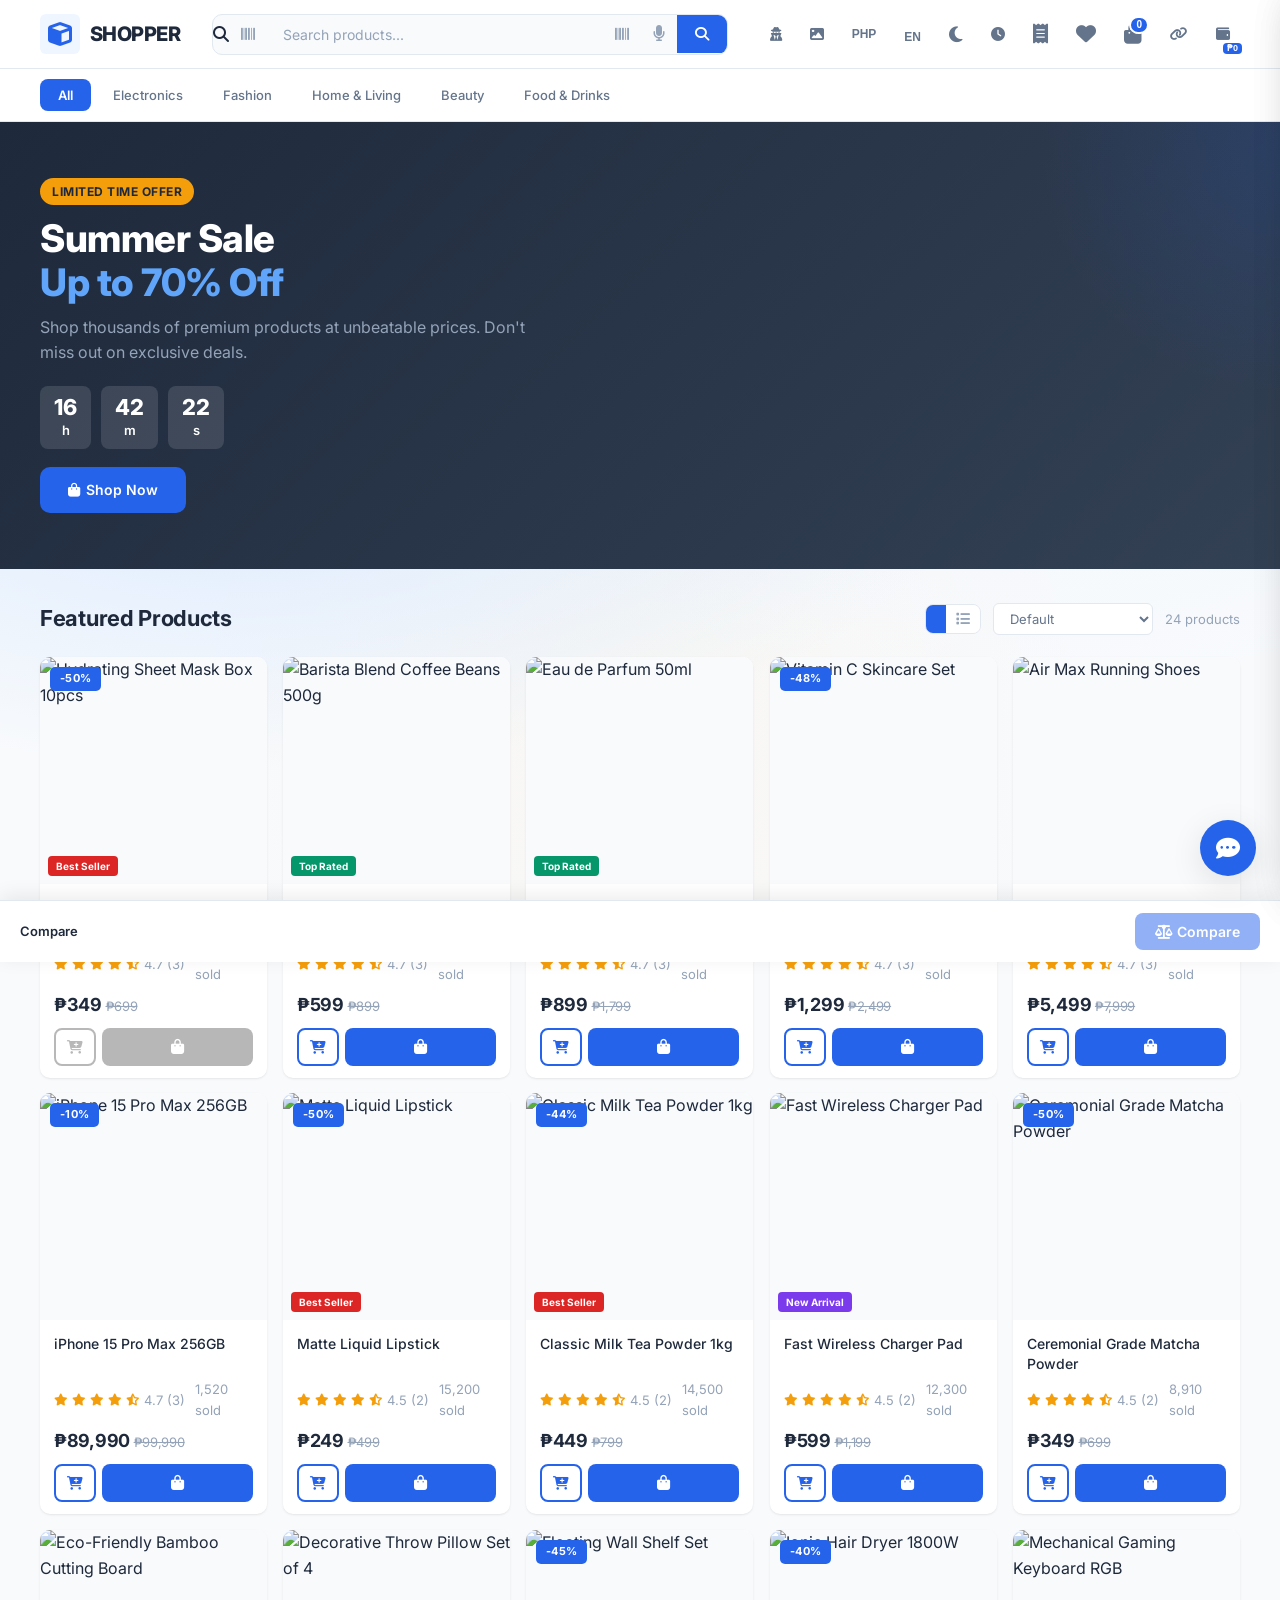
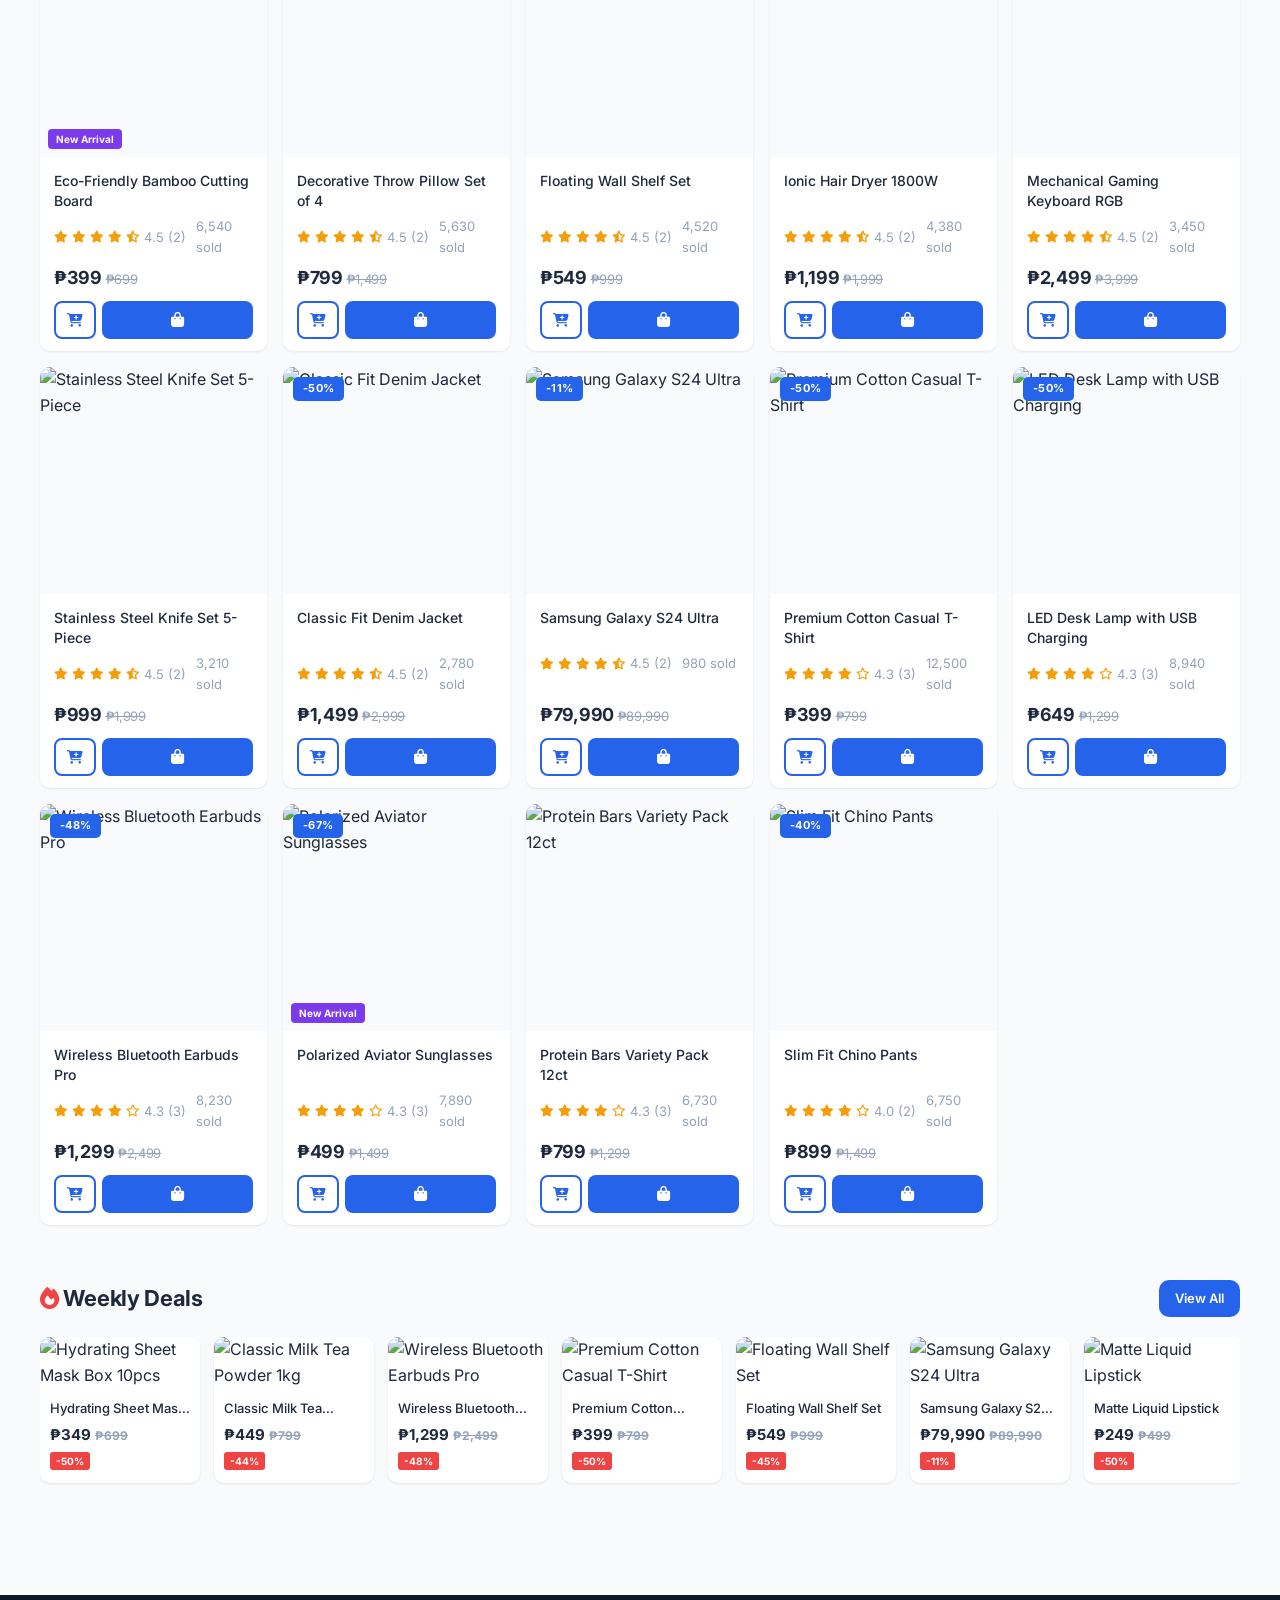
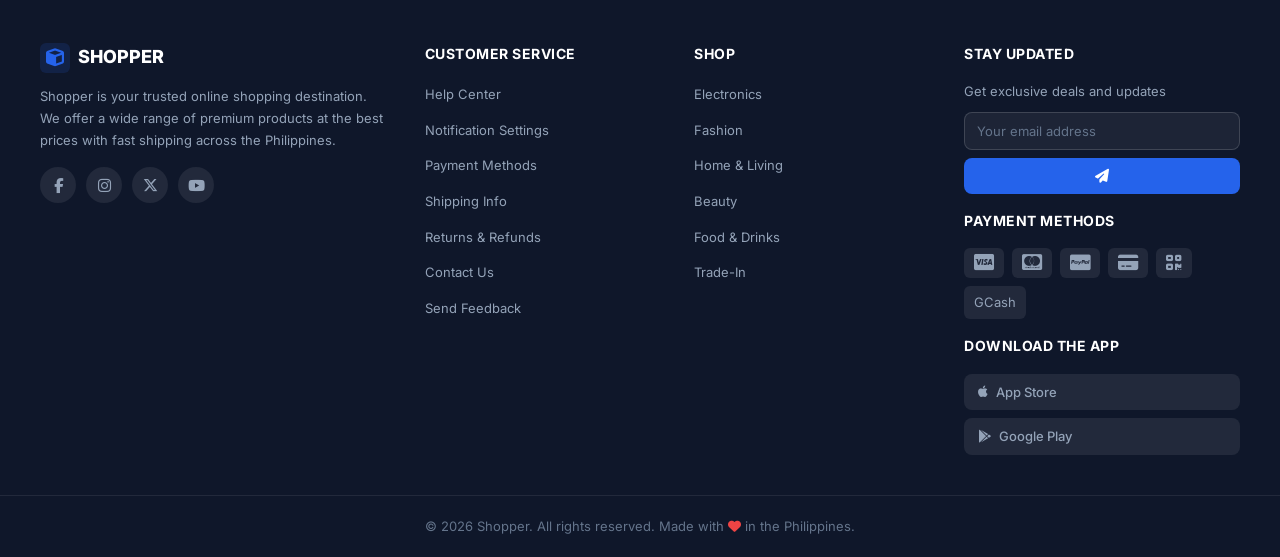
==== commit 3351aa12: "Fix cart bugs: bulk-discount render, quantity leak, out-of-stock guard - renderCart no longer rewrit" ====
--- a/index.html
+++ b/index.html
@@ -156,6 +156,7 @@
       </div>
     </div>
     <div class="cart-footer" id="cartFooter">
+      <div class="cart-discount-note" id="cartDiscountNote" style="display:none;"></div>
       <div class="cart-total">
         <span>Total</span>
         <span class="total-price" id="totalPrice">₱0.00</span>
--- a/style.css
+++ b/style.css
@@ -997,6 +997,22 @@
 .cart-footer {
   border-top: 1px solid var(--border);
   padding: 16px 24px 20px;
+}
+
+.cart-discount-note {
+  font-size: 12px;
+  color: #059669;
+  margin-bottom: 8px;
+}
+
+.add-cart-btn:disabled,
+.buy-now-btn:disabled,
+.modal-add-btn:disabled,
+.modal-buy-btn:disabled {
+  opacity: .45;
+  cursor: not-allowed;
+  pointer-events: none;
+  filter: grayscale(1);
 }
 
 .cart-total {
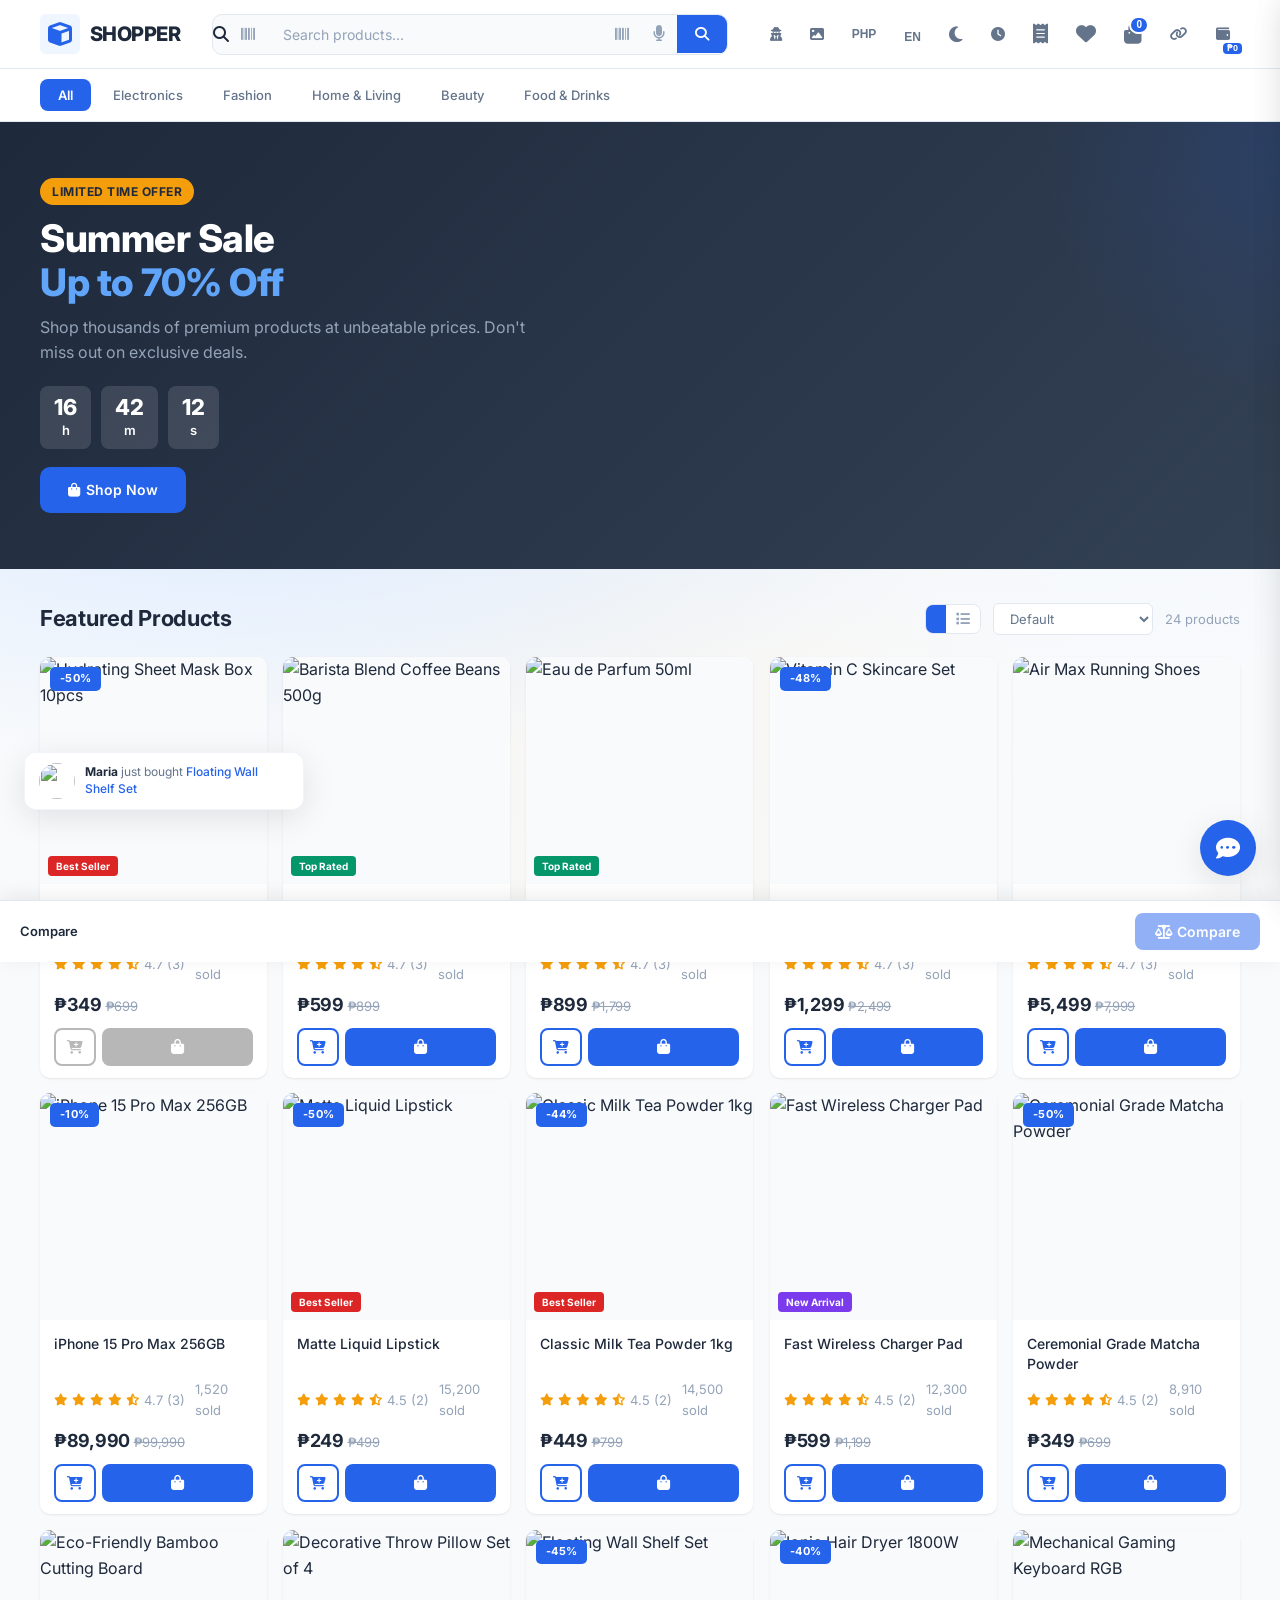
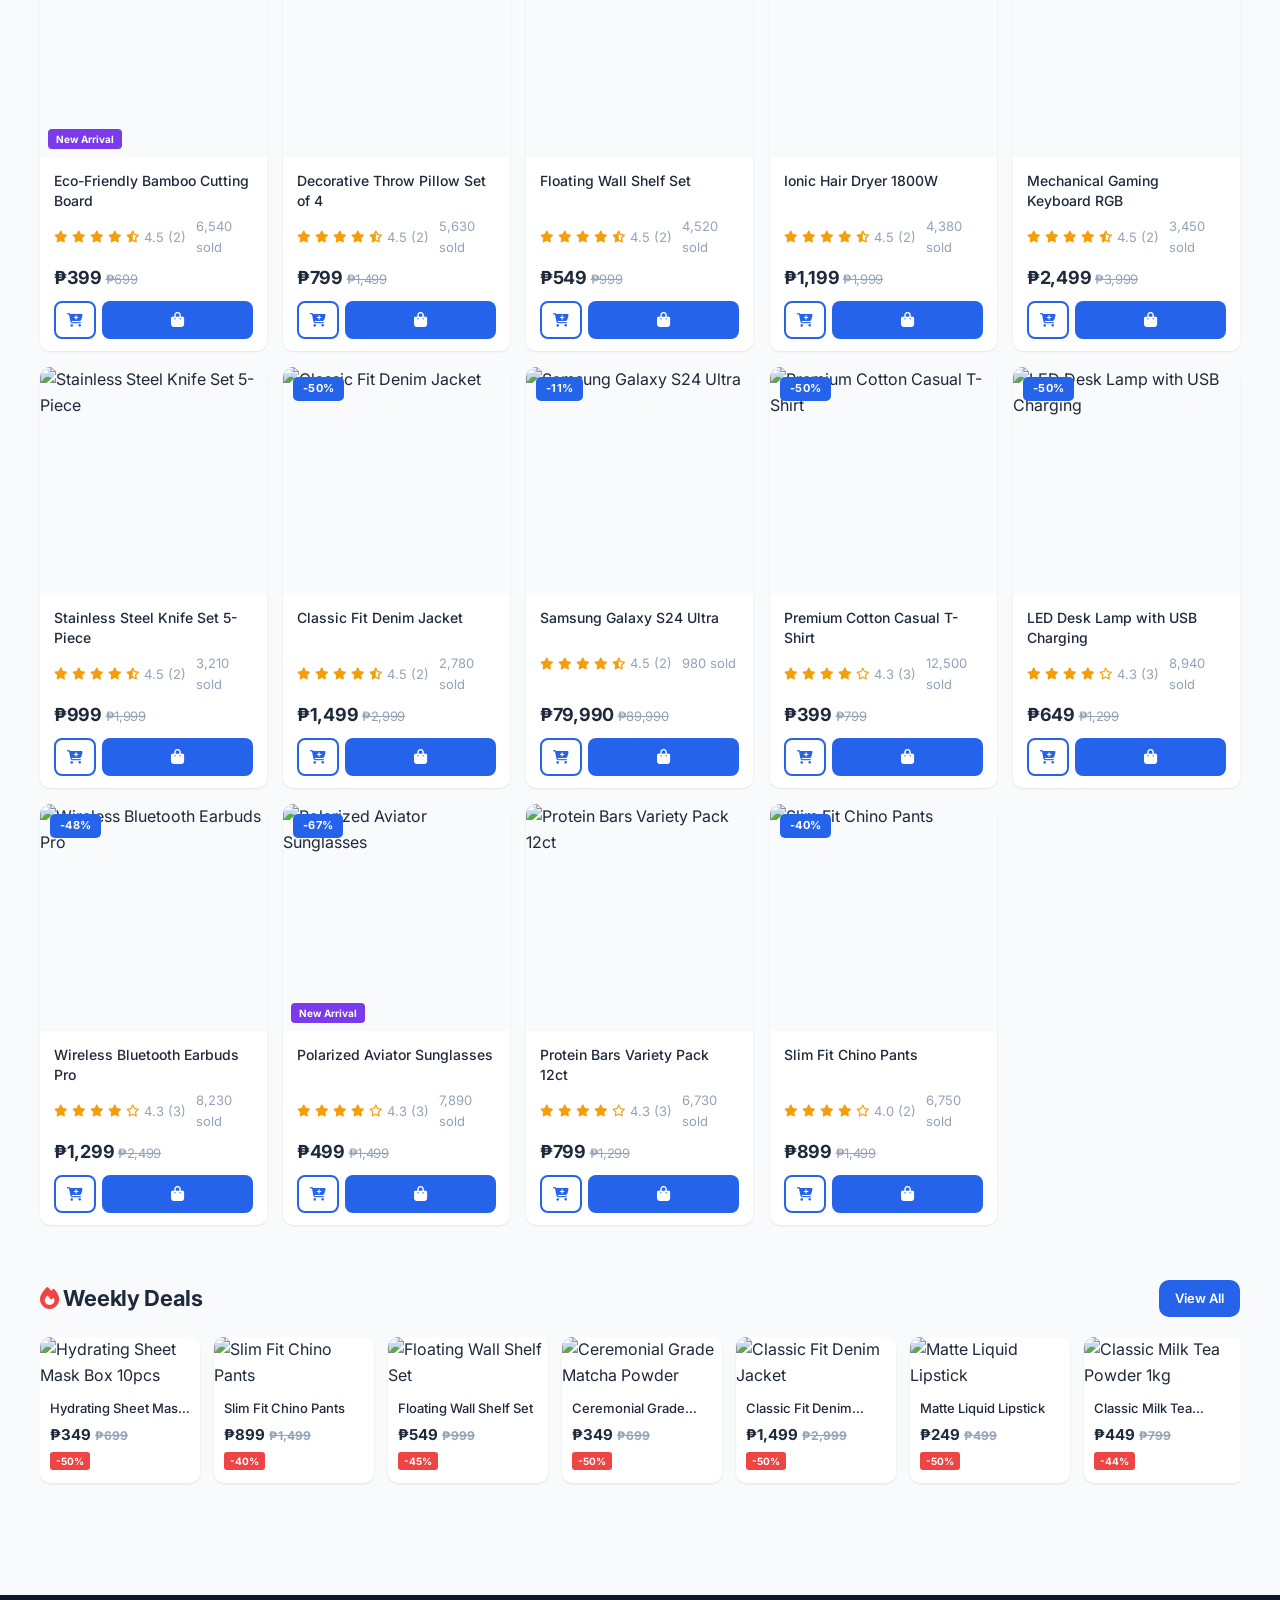
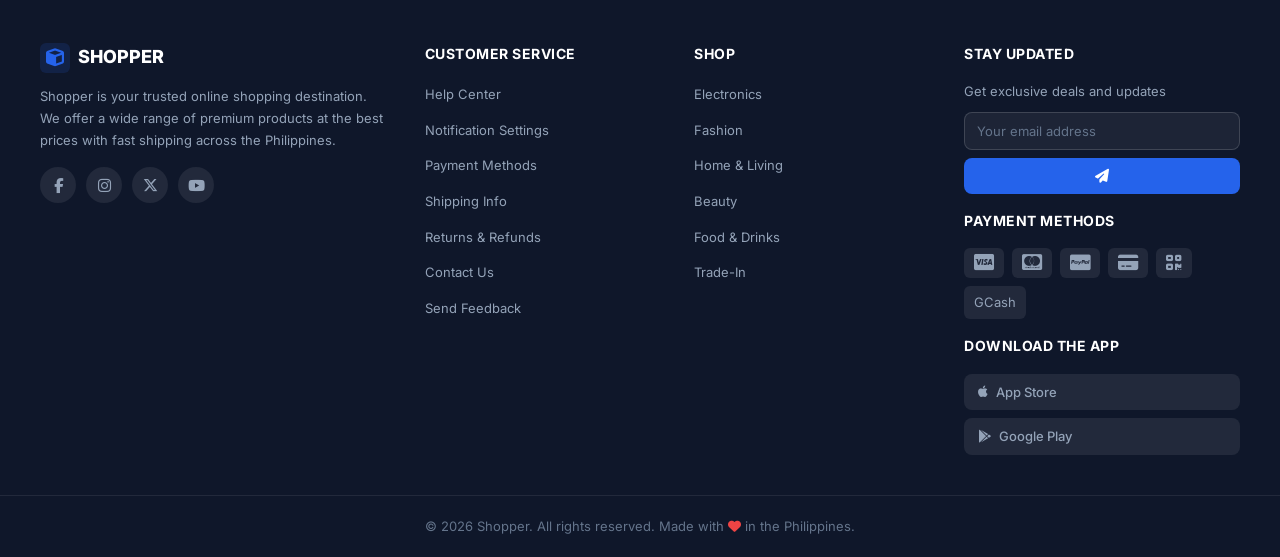
==== commit 14201f54: "Add Supabase backend integration (catalog, reviews, cart, wishlist, orders) Adds an optional Supabas" ====
--- a/index.html
+++ b/index.html
@@ -315,6 +315,9 @@
   <!-- SCROLL TO TOP -->
   <button class="scroll-top" id="scrollTop" aria-label="Scroll to top"><i class="fas fa-chevron-up"></i></button>
 
+  <script src="https://cdn.jsdelivr.net/npm/@supabase/supabase-js@2"></script>
+  <script src="supabase-config.js"></script>
+  <script src="supabase-client.js"></script>
   <script src="script.js"></script>
 </body>
 </html>
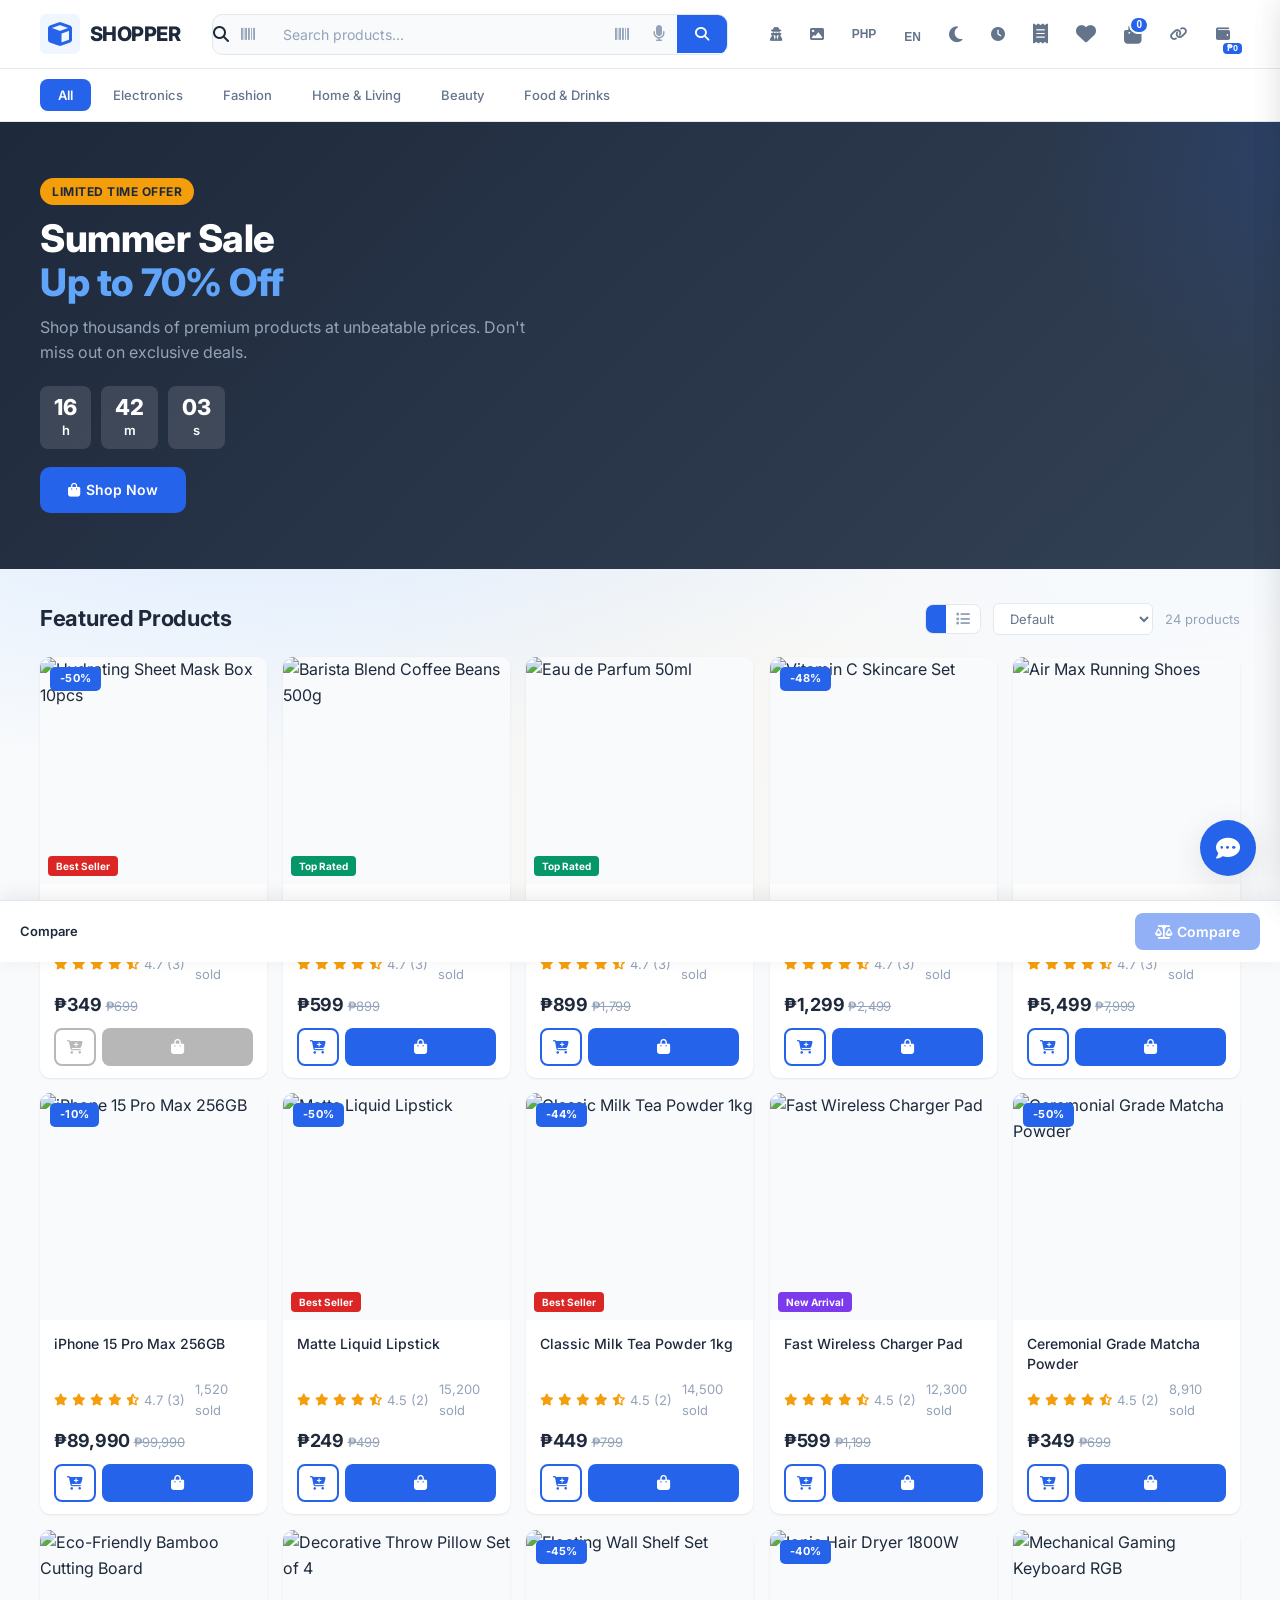
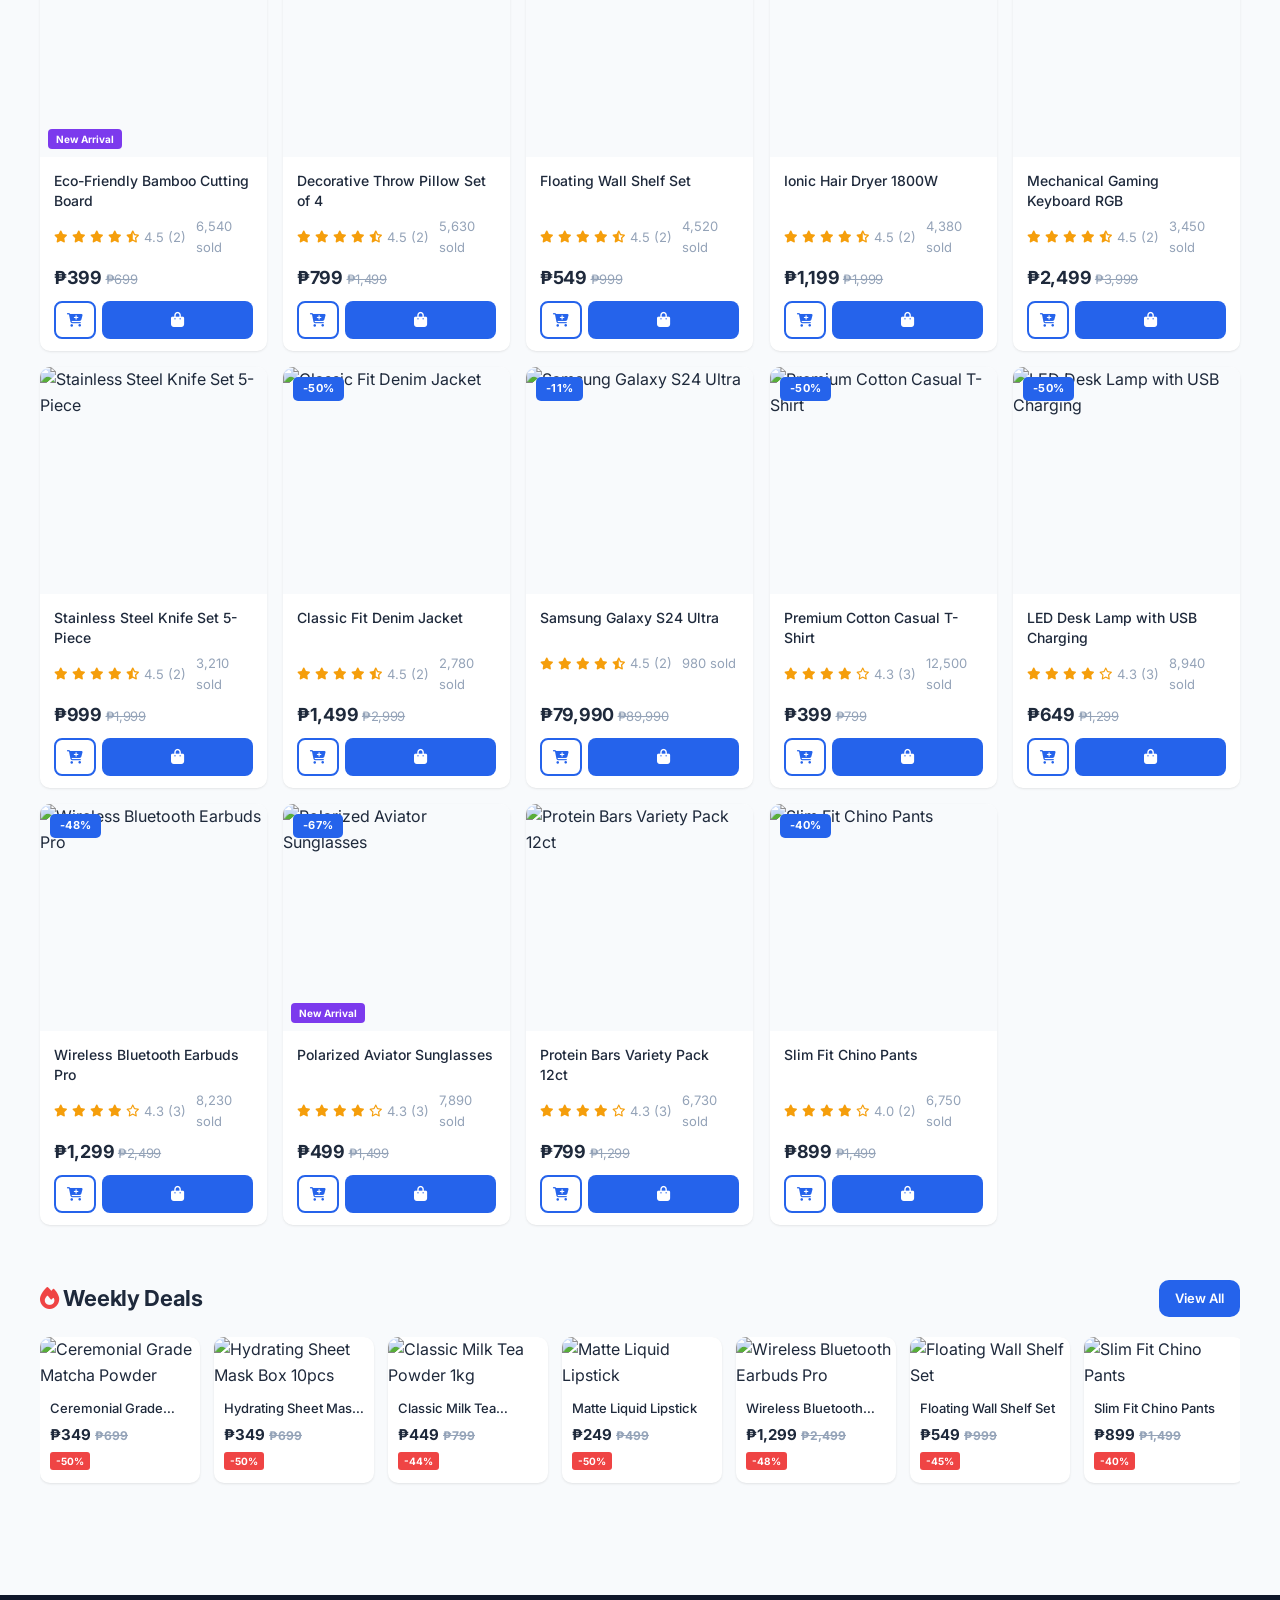
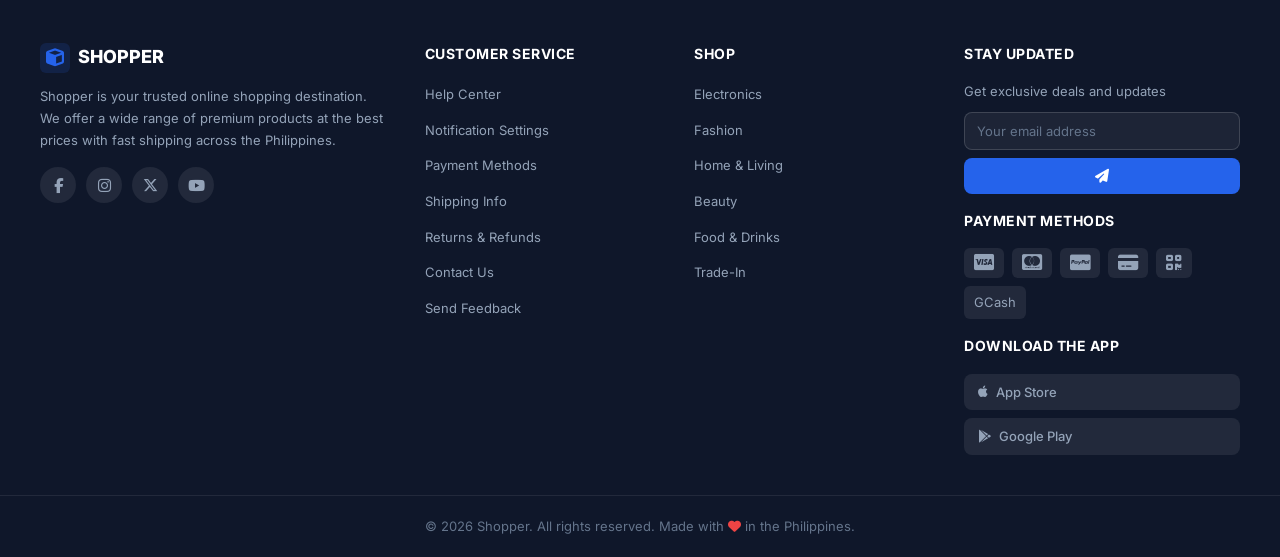
==== commit cdd0188c: "Replace client-side Supabase with a Flask backend Switches the app from the client-side Supabase-JS " ====
--- a/index.html
+++ b/index.html
@@ -315,9 +315,7 @@
   <!-- SCROLL TO TOP -->
   <button class="scroll-top" id="scrollTop" aria-label="Scroll to top"><i class="fas fa-chevron-up"></i></button>
 
-  <script src="https://cdn.jsdelivr.net/npm/@supabase/supabase-js@2"></script>
-  <script src="supabase-config.js"></script>
-  <script src="supabase-client.js"></script>
+  <script src="api.js"></script>
   <script src="script.js"></script>
 </body>
 </html>
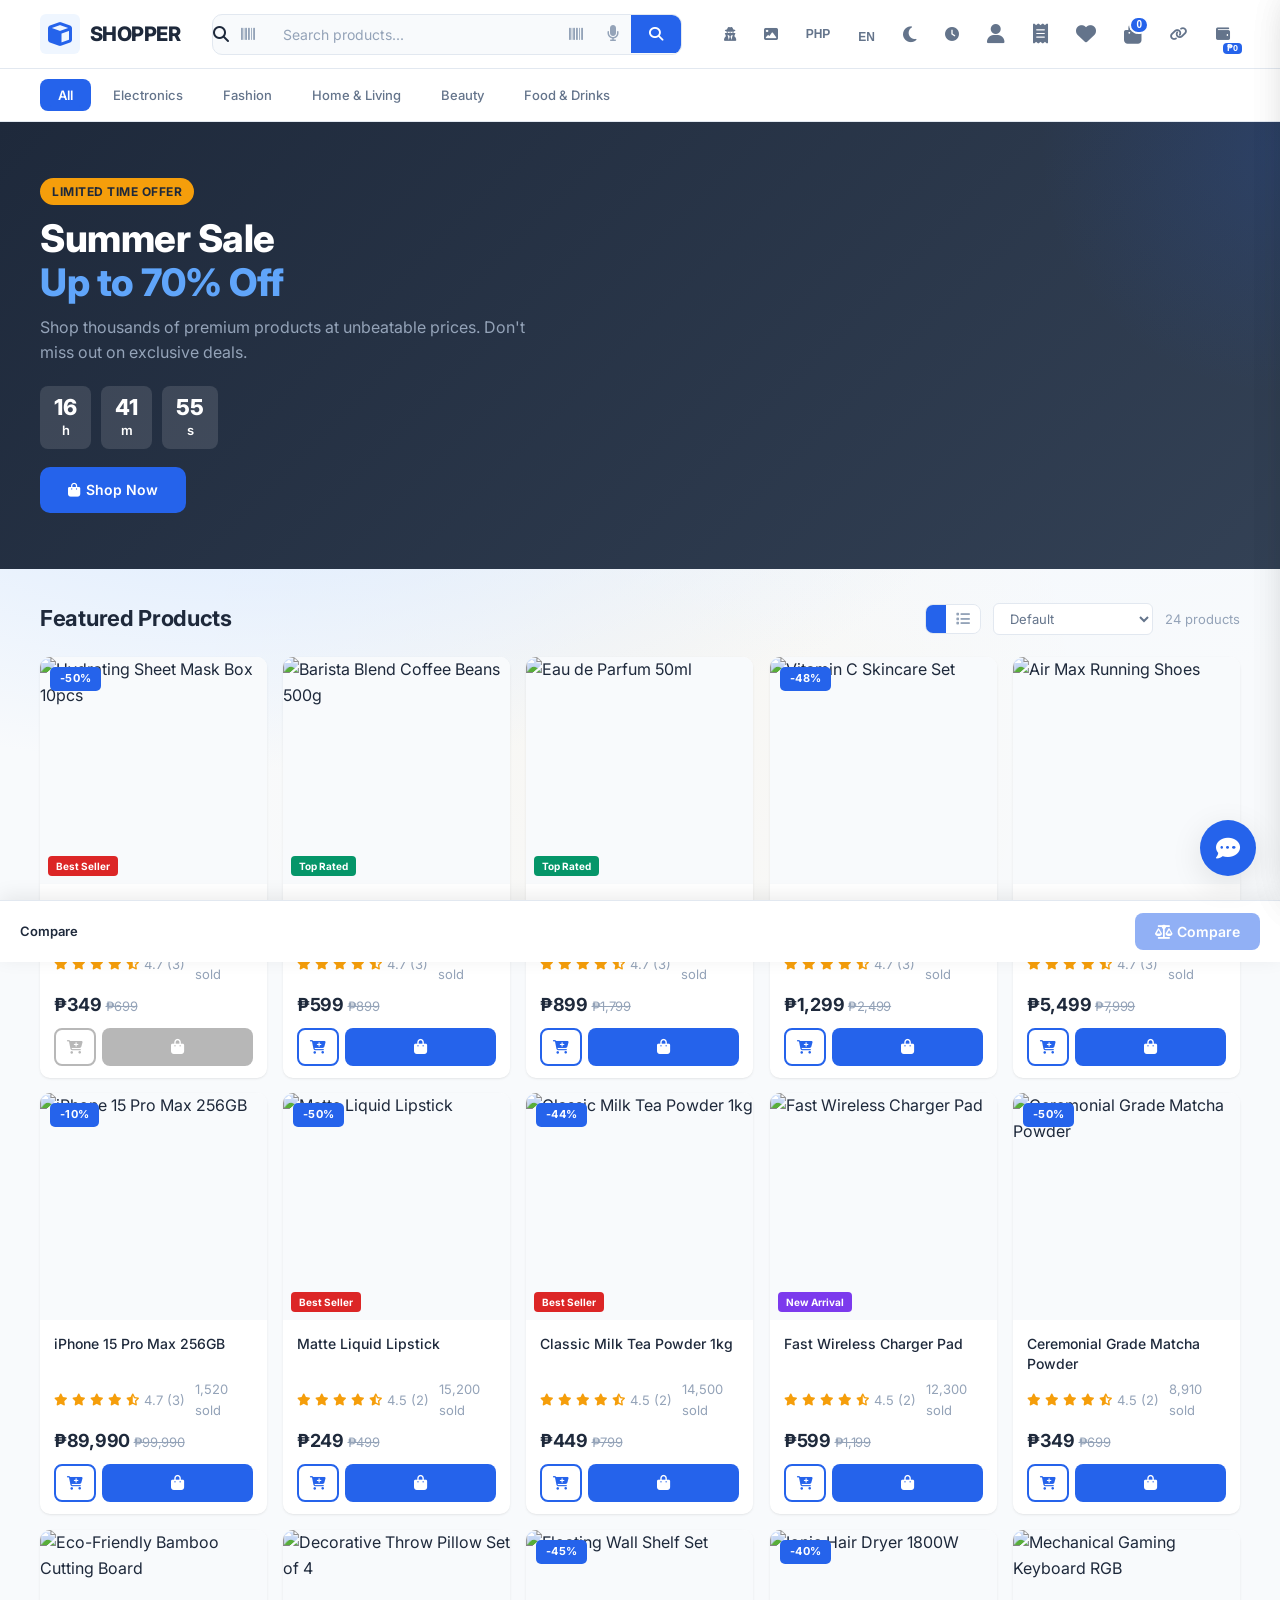
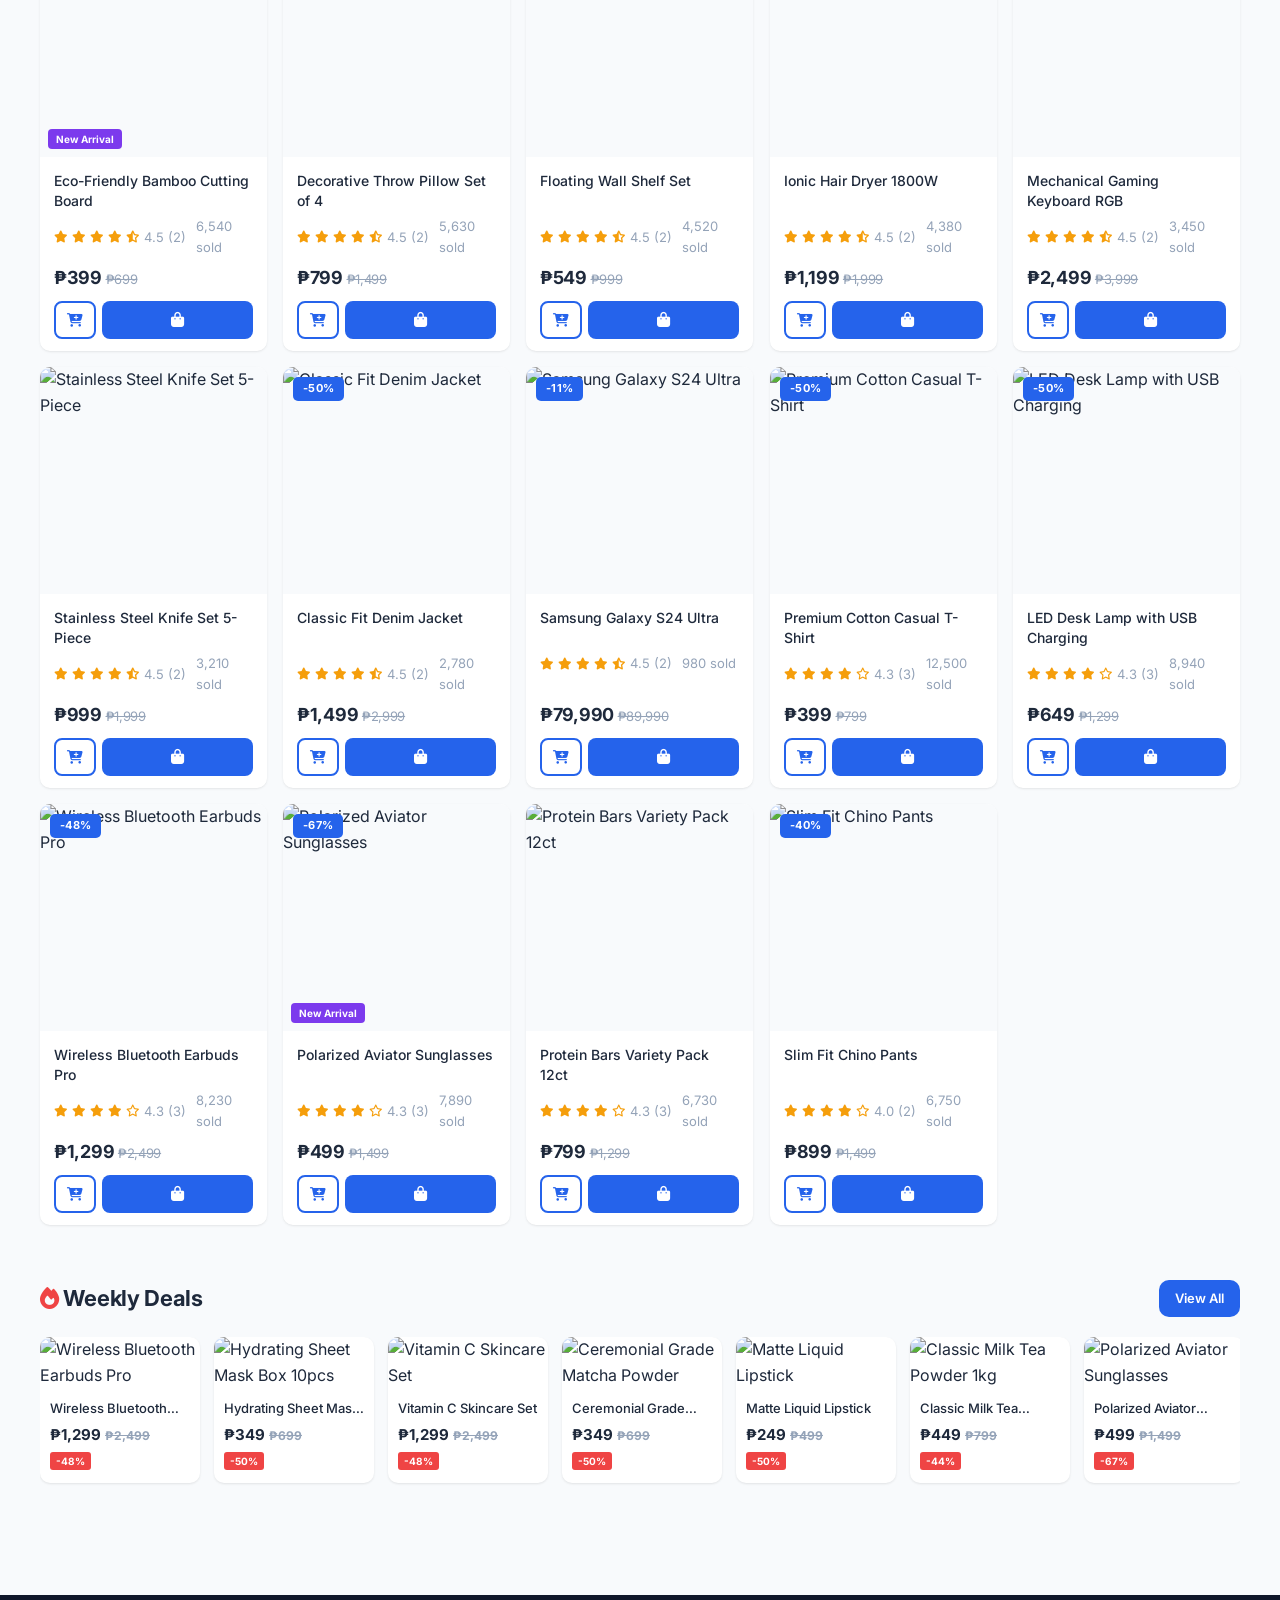
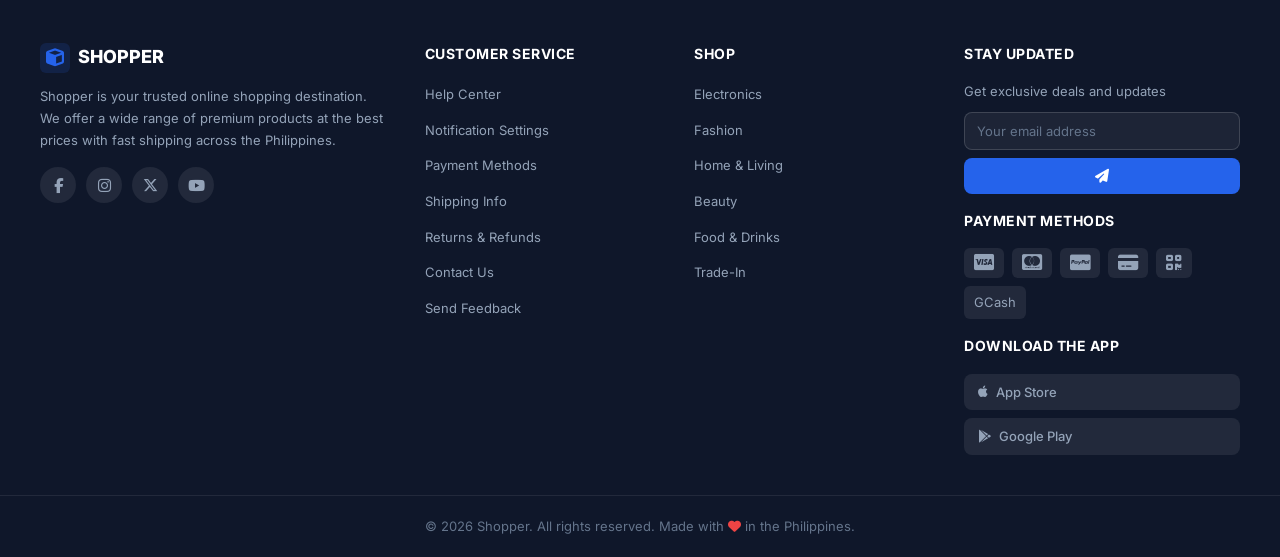
==== commit ed4d2669: "Add user accounts (email/password) and admin image uploads User accounts: - backend: users table + /" ====
--- a/index.html
+++ b/index.html
@@ -45,6 +45,9 @@
         <button class="icon-btn" id="darkToggle" aria-label="Toggle dark mode">
           <i class="fas fa-moon"></i>
         </button>
+        <button class="icon-btn" id="accountBtn" aria-label="Account">
+          <i class="fas fa-user"></i>
+        </button>
         <button class="icon-btn" id="ordersBtn" aria-label="My orders">
           <i class="fas fa-receipt"></i>
           <span class="notif-dot" id="notifDot"></span>
@@ -315,6 +318,28 @@
   <!-- SCROLL TO TOP -->
   <button class="scroll-top" id="scrollTop" aria-label="Scroll to top"><i class="fas fa-chevron-up"></i></button>
 
+  <!-- ACCOUNT MODAL -->
+  <div class="account-overlay" id="accountOverlay"></div>
+  <div class="account-modal" id="accountModal" role="dialog" aria-modal="true" aria-label="Account">
+    <button class="account-close" id="accountClose" aria-label="Close"><i class="fas fa-times"></i></button>
+    <div id="accountLoggedOut">
+      <h3 id="accountTitle"><i class="fas fa-user-circle"></i> Log in</h3>
+      <input type="email" id="acctEmail" placeholder="Email" autocomplete="email">
+      <input type="password" id="acctPassword" placeholder="Password (min 6 chars)" autocomplete="current-password">
+      <button id="acctSubmit" class="acct-btn">Log in</button>
+      <div id="acctMsg" class="acct-msg"></div>
+      <p class="acct-switch">
+        <span id="acctSwitchText">No account yet?</span>
+        <a href="#" id="acctSwitch">Create one</a>
+      </p>
+    </div>
+    <div id="accountLoggedIn" style="display:none;">
+      <h3><i class="fas fa-user-circle"></i> My account</h3>
+      <p class="acct-email" id="acctEmailLabel"></p>
+      <button id="acctLogout" class="acct-btn acct-btn-ghost">Log out</button>
+    </div>
+  </div>
+
   <script src="api.js"></script>
   <script src="script.js"></script>
 </body>
--- a/style.css
+++ b/style.css
@@ -3448,3 +3448,42 @@
   .track-line { max-width: 20px; }
   .social-login { flex-direction: column; }
 }
+
+/* Account modal */
+.account-overlay {
+  position: fixed; inset: 0; background: rgba(15,23,42,.5);
+  opacity: 0; visibility: hidden; transition: var(--transition); z-index: 1200;
+}
+.account-overlay.active { opacity: 1; visibility: visible; }
+.account-modal {
+  position: fixed; top: 50%; left: 50%; transform: translate(-50%, -46%) scale(.98);
+  width: calc(100% - 40px); max-width: 360px; background: var(--surface);
+  border: 1px solid var(--border); border-radius: 16px; padding: 24px;
+  box-shadow: var(--shadow-lg, 0 20px 50px rgba(0,0,0,.25)); z-index: 1201;
+  opacity: 0; visibility: hidden; transition: var(--transition);
+}
+.account-modal.active { opacity: 1; visibility: visible; transform: translate(-50%, -50%) scale(1); }
+.account-modal h3 { margin: 0 0 16px; font-size: 18px; display: flex; align-items: center; gap: 8px; }
+.account-modal input {
+  width: 100%; padding: 11px 13px; margin-bottom: 10px; border: 1px solid var(--border);
+  border-radius: 10px; background: var(--bg, var(--surface)); color: var(--text);
+  font: inherit; outline: none;
+}
+.account-modal input:focus { border-color: var(--primary); }
+.acct-btn {
+  width: 100%; padding: 11px; border: none; border-radius: 10px; background: var(--primary);
+  color: #fff; font: inherit; font-weight: 600; cursor: pointer; transition: var(--transition);
+}
+.acct-btn:hover { background: var(--primary-dark, #1d4ed8); }
+.acct-btn-ghost { background: transparent; color: var(--text-secondary, var(--text)); border: 1px solid var(--border); }
+.acct-close, .account-close {
+  position: absolute; top: 12px; right: 12px; background: none; border: none;
+  color: var(--text-muted, #94a3b8); font-size: 18px; cursor: pointer;
+}
+.acct-msg { font-size: 13px; margin-top: 10px; min-height: 16px; }
+.acct-msg.err { color: #ef4444; }
+.acct-msg.ok { color: #059669; }
+.acct-switch { font-size: 13px; color: var(--text-secondary, var(--text)); margin: 14px 0 0; text-align: center; }
+.acct-switch a { color: var(--primary); text-decoration: none; font-weight: 600; }
+.acct-email { font-size: 14px; color: var(--text-secondary, var(--text)); margin: 0 0 16px; word-break: break-all; }
+.icon-btn.logged-in i { color: var(--primary); }
